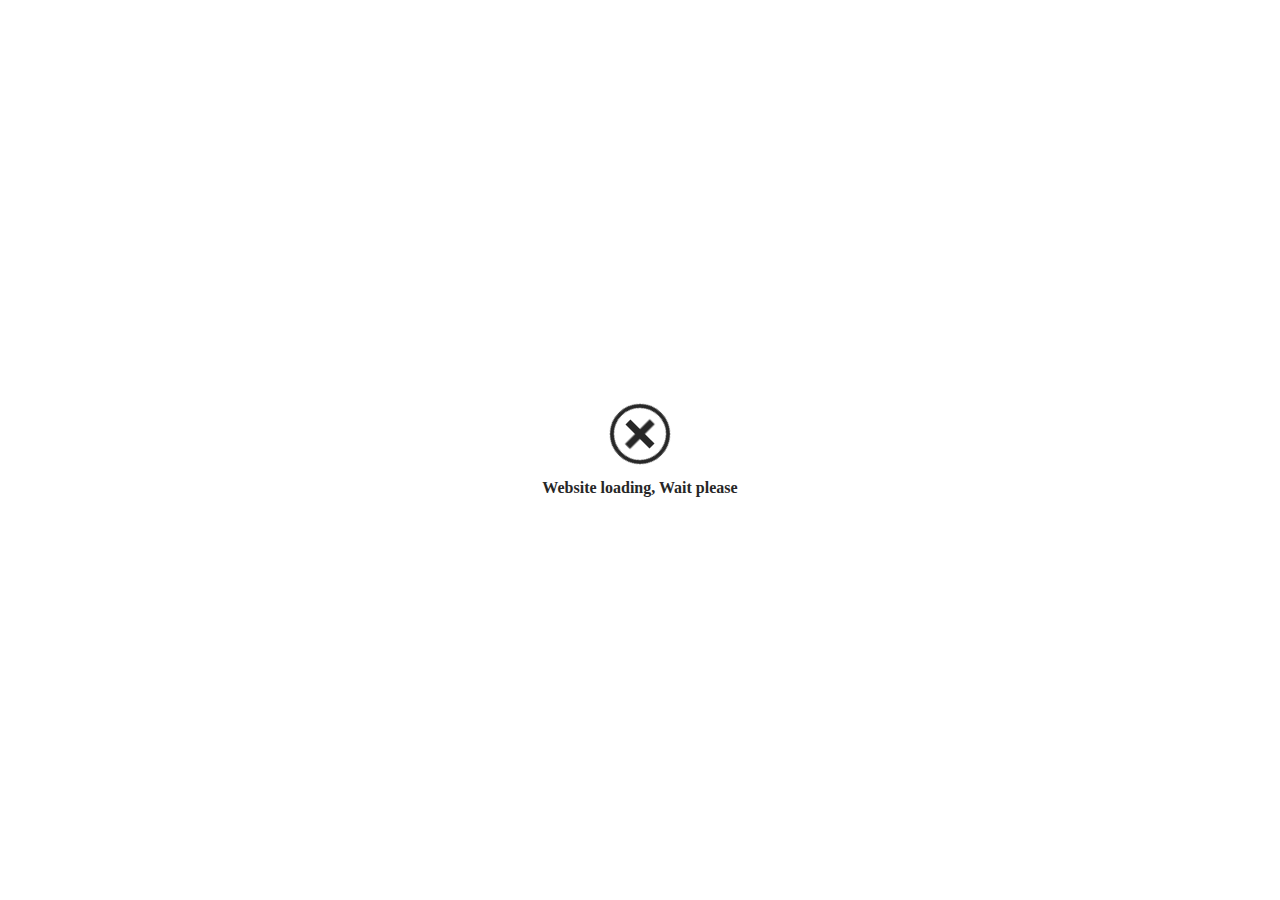
==== index.html @ 0cbcb385 "Uploads First Website Files" ====
<!DOCTYPE html>
<html lang="en">
<head>
    <meta charset="UTF-8">
    <meta http-equiv="X-UA-Compatible" content="IE=edge">
    <meta name="viewport" content="width=device-width, initial-scale=1.0">
    <meta http-equiv="refresh" content="0; url=Projects/Watches Calculator/">
    <title>HBI Gallary</title>
</head>
<body>
</body>
</html>
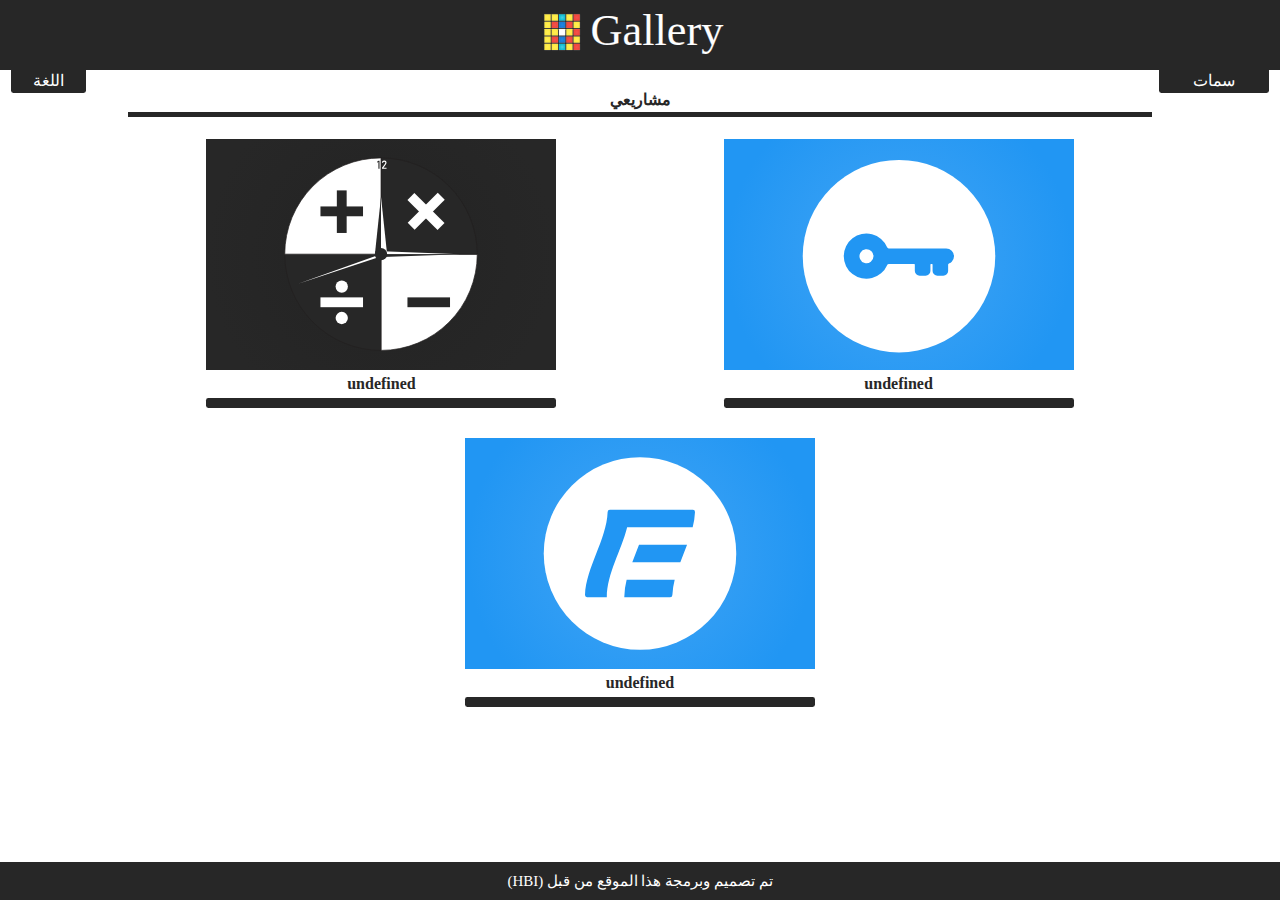
==== commit 60096000: "Create Gallery Website and Update Files" ====
--- a/index.html
+++ b/index.html
@@ -1,12 +1,63 @@
 <!DOCTYPE html>
 <html lang="en">
-<head>
-    <meta charset="UTF-8">
-    <meta http-equiv="X-UA-Compatible" content="IE=edge">
-    <meta name="viewport" content="width=device-width, initial-scale=1.0">
-    <meta http-equiv="refresh" content="0; url=Projects/Watches Calculator/">
+  <head>
+    <meta charset="UTF-8" />
+    <meta http-equiv="X-UA-Compatible" content="IE=edge" />
+    <meta name="viewport" content="width=device-width, initial-scale=1.0" />
     <title>HBI Gallary</title>
-</head>
-<body>
-</body>
-</html>+    <link rel="shortcut icon" href="HBI Logo.svg">
+    <link rel="stylesheet" href="CSS/index.css">
+  </head>
+  <body dir="rtl">
+    <header>
+      <nav>
+        <div class="logo">
+            <img src="logo.svg" alt="Logo" title="HBI Gallery">
+        </div>
+      </nav>
+      <div class="themes">
+        <div class="container">
+            <div class="theme active" style="background-color: #272727;">
+                <img src="images/check.svg" alt="Tick Mark">
+            </div>
+            <div class="theme" style="background-color: #1E88E5;">
+                <img src="images/check.svg" alt="Tick Mark">
+            </div>
+            <div class="theme" style="background-color: #6D4C41;">
+                <img src="images/check.svg" alt="Tick Mark">
+            </div>
+            <div class="themes-button">سمات</div>
+        </div>
+      </div>
+
+      <div class="langs">
+        <div class="container">
+            <div class="lang active">AR</div>
+            <div class="lang">EN</div>
+            <div class="langs-button">اللغة</div>
+        </div>
+      </div>
+    </header>
+    <section class="body">
+      <div class="select-bar"></div>
+      <div class="main"></div>
+    </section>
+    <footer>
+      <div class="copyright">تم تصميم وبرمجة هذا الموقع من قبل (HBI)</div>
+    </footer>
+
+    <div class="waiting">
+      <div class="container">
+        <div class="square" style="transform: translate(50%, -50%);"></div>
+        <div class="square" style="transform: translate(50%, 50%); animation-delay: 0.5s;"></div>
+        <div class="square" style="transform: translate(-50%, 50%); animation-delay: 1s;"></div>
+        <div class="square" style="transform: translate(-50%, -50%); animation-delay: 1.5s;"></div>
+        <div class="circle"></div>
+        <div class="vertical-line"></div>
+        <div class="horizontal-line"></div>
+      </div>
+    </div>
+    <script src="JS/jQuery.js"></script>
+    <script src="JS/index.js"></script>
+  </body>
+</html>
--- a/CSS/index.css
+++ b/CSS/index.css
@@ -0,0 +1,1807 @@
+* {
+    border: 0;
+    margin: 0;
+    padding: 0;
+    box-sizing: border-box;
+  }
+
+  body {
+    display: grid;
+    min-height: 100vh;
+    --main-color: #272727;
+    --select-color: #bbbbbb;
+    grid-template-rows: auto 1fr auto;
+  }
+
+  header {
+    position: relative;
+  }
+
+  header nav {
+    background-color: var(--main-color, #272727);
+    width: 100%;
+    padding: 10px 10%;
+    color: #fff;
+    user-select: none;
+    font-size: 20px;
+    position: relative;
+    z-index: 2;
+    text-align: center;
+  }
+
+  header nav .logo img {
+    width: 200px;
+  }
+
+  header .themes,
+  header .langs {
+    position: absolute;
+    bottom: 0;
+    z-index: 1;
+    width: fit-content;
+    transform: translateY(0);
+    transition: .2s all ease-in-out;
+  }
+
+  body[dir="rtl"] header .themes,
+  body[dir="ltr"] header .langs {
+    right: 10px;
+  }
+
+  body[dir="rtl"] header .langs,
+  body[dir="ltr"] header .themes {
+    left: 10px;
+  }
+
+  header .themes.open,
+  header .langs.open {
+    transform: translateY(110%);
+  }
+
+  header .themes .container,
+  header .langs .container {
+    position: relative;
+    display: grid;
+    grid-template-columns: repeat(3, 30px);
+    column-gap: 5px;
+    padding: 2.5px 5px;
+    background-color: #fff;
+    border: 1px solid #aaa;
+    border-radius: 0.15rem .15rem 0 0;
+  }
+
+  header .langs .container {
+    grid-template-columns: repeat(2, 30px);
+  }
+
+  header .themes .container .theme,
+  header .langs .container .lang {
+    width: 30px;
+    height: 30px;
+    font-size: 15px;
+    font-weight: bold;
+    cursor: pointer;
+    transition: .2s all ease-in-out;
+  }
+
+  header .langs .container .lang {
+    background-color: var(--main-color, #272727);
+    color: #fff;
+    display: flex;
+    user-select: none;
+    align-items: center;
+    justify-content: center;
+  }
+
+  header .themes .container .theme:not(.active):hover,
+  header .langs .container .lang:not(.active):hover {
+    transform: scale(1.03);
+  }
+
+  header .themes .container .theme img {
+    display: none;
+  }
+
+  header .themes .container .theme.active,
+  header .langs .container .lang.active {
+    transform: scale(1.05);
+    display: flex;
+    align-items: center;
+    justify-content: center;
+    cursor: auto;
+    box-shadow: inset 0 0 20px 20px #00000045;
+  }
+
+  header .themes .container .theme.active img {
+    display: block;
+    width: 10px;
+    fill: #fff;
+  }
+
+  header .themes .container .themes-button,
+  header .langs .container .langs-button {
+    position: absolute;
+    width: 100%;
+    bottom: 0px;
+    transform: translateY(100%);
+    padding: 2.5px 5px;
+    background-color: var(--main-color, #272727);
+    color: #fff;
+    user-select: none;
+    text-align: center;
+    border-radius: 0 0 0.15rem 0.15rem;
+    cursor: pointer;
+    transition: .2s all ease-in-out;
+  }
+
+  header .themes .container .themes-button:hover,
+  header .langs .container .langs-button:hover {
+    box-shadow: inset 0 0 20px 20px #00000045;
+  }
+
+  .body .select-bar {
+    display: flex;
+    margin: 20px auto 10px;
+  }
+
+  .body .main {
+    display: flex;
+    flex-wrap: wrap;
+    justify-content: center;
+    padding: 20px 0;
+    margin: 0 auto;
+    row-gap: 30px;
+  }
+
+  @media (min-width: 991px) {
+    .body .select-bar {
+      width: 80%;
+    }
+
+    .body .main {
+      width: 80%;
+      column-gap: 1%;
+    }
+
+    .body .main .grid {
+        min-width: 49.5%;
+    }
+
+    .body .main .grid .item .cover {
+      width: 350px;
+      height: 231px;
+    }
+  }
+
+  @media (max-width: 990px) {
+    .body .select-bar {
+      width: 90%;
+    }
+    .body .main {
+      width: 90%;
+    }
+
+    .body .main .grid {
+        min-width: 100%;
+    }
+
+    .body .main .grid .item .cover {
+      width: 300px;
+      height: 200px;
+    }
+  }
+
+  .body .select-bar .option {
+    width: 100%;
+    text-align: center;
+    user-select: none;
+    font-weight: bold;
+    font-size: 16px;
+    color: #bbb;
+    cursor: pointer;
+    position: relative;
+    transition: 0.2s all ease-in-out;
+  }
+
+  .body .select-bar .option::after {
+    content: "";
+    width: 100%;
+    height: 5px;
+    top: 120%;
+    left: 0;
+    position: absolute;
+    background-color: #bbb;
+    transition: 0.2s all ease-in-out;
+  }
+
+  .body .select-bar .option:not(.active):hover {
+    color: var(--main-color, #272727);
+    opacity: 0.7;
+  }
+
+  .body .select-bar .option:not(.active):hover::after {
+    background-color: var(--main-color, #272727);
+    opacity: 0.7;
+  }
+
+  .body .select-bar .option.active {
+    color: var(--main-color, #272727);
+    cursor: auto;
+  }
+
+  .body .select-bar .option.active::after {
+    background-color: var(--main-color, #272727);
+  }
+
+  body[dir="rtl"] .body .select-bar .option.left:not(.active)::after,
+  body[dir="ltr"] .body .select-bar .option.right:not(.active)::after {
+    animation: 0.2s grow-to-left ease-in-out reverse;
+  }
+
+  body[dir="ltr"] .body .select-bar .option.left:not(.active)::after,
+  body[dir="rtl"] .body .select-bar .option.right:not(.active)::after {
+    animation: 0.2s grow-to-right ease-in-out reverse;
+  }
+
+  body[dir="rtl"] .body .select-bar .option.left.active::after,
+  body[dir="ltr"] .body .select-bar .option.right.active::after {
+    animation: 0.2s grow-to-left ease-in-out;
+  }
+  
+  body[dir="ltr"] .body .select-bar .option.left.active::after,
+  body[dir="rtl"] .body .select-bar .option.right.active::after {
+    animation: 0.2s grow-to-right ease-in-out;
+  }
+
+  .body .main .grid .item {
+    margin: 0 auto;
+    width: fit-content;
+    transition: 0.2s all ease-in-out;
+  }
+
+  .body .main .grid .item:hover {
+    transform: scale(1.05);
+  }
+
+  .body .main .grid .item:active {
+    transform: scale(0.98);
+  }
+
+  .body .main .grid .item .cover {
+    background-color: #ddd;
+    color: #999;
+    display: flex;
+    align-items: center;
+    justify-content: center;
+    position: relative;
+    font-size: 25px;
+    font-weight: bold;
+    overflow: hidden;
+    transition: inherit;
+    background-size: cover;
+    background-position: center;
+    background-repeat: no-repeat;
+  }
+
+  .body .main .grid .item .cover .description {
+    position: absolute;
+    bottom: 0;
+    left: 0;
+    width: 100%;
+    text-align: justify;
+    height: 100%;
+    background-color: rgba(12, 12, 12, 0.5);
+    color: #eee;
+    font-size: 15px;
+    padding: 10px 15px;
+    transform: translateY(100%);
+    transition: inherit;
+  }
+
+  .body .main .grid .item .cover:hover .description {
+    transform: translateY(0);
+  }
+
+  .body .main .grid .item .name {
+    padding: 5px 10px;
+    color: #272727;
+    font-size: 16px;
+    text-align: center;
+    user-select: none;
+    font-weight: bold;
+  }
+
+  .body .main .grid .item .buttons .link {
+    background-color: var(--main-color, #272727);
+    color: #eee;
+    user-select: none;
+    text-align: center;
+    padding: 5px 10px;
+    font-size: 15px;
+    font-weight: bold;
+    display: block;
+    transition: 0.2s all ease-in-out;
+    text-decoration: none;
+    border-radius: 0.15rem;
+  }
+
+  .body .main .grid .item .buttons .link:hover {
+    box-shadow: inset 0 0 20px 20px rgba(12, 12, 12, 0.5);
+  }
+
+  footer {
+    background-color: var(--main-color, #272727);
+    font-size: 15px;
+    user-select: none;
+    text-align: center;
+    padding: 10px;
+    color: #fff;
+  }
+
+  .waiting {
+    position: fixed;
+    top: 0;
+    left: 0;
+    width: 100%;
+    display: flex;
+    z-index: 9999;
+    height: 100%;
+    background-color: #fff;
+    align-items: center;
+    justify-content: center;
+  }
+
+  .waiting .container {
+    width: 50px;
+    height: 50px;
+    border-radius: 50%;
+    position: relative;
+    overflow: hidden;
+  }
+
+  .waiting .container > * {
+    position: absolute;
+    transition: .2s all ease-in-out;
+  }
+
+  .waiting .container .square {
+    background-color: #272727;
+    width: 100%;
+    height: 100%;
+    animation: 2s toggle-element ease-in-out infinite;
+  }
+
+  .waiting .container .circle {
+    width: 70%;
+    height: 70%;
+    background-color: #fff;
+    border-radius: 50%;
+    top: 50%;
+    left: 50%;
+    transform: translate(-50%, -50%);
+  }
+
+  .waiting .container .vertical-line {
+    height: 100%;
+    width: 10%;
+    background-color: #fff;
+    left: 50%;
+    transform: translateX(-50%);
+  }
+
+  .waiting .container .horizontal-line {
+    width: 100%;
+    height: 10%;
+    background-color: #fff;
+    top: 50%;
+    transform: translateY(-50%);
+  }
+
+  @keyframes grow-to-right {
+    0% {
+      background-color: var(--main-color, #272727);
+    }
+    1% {
+      background: linear-gradient(
+        90deg,
+        var(--main-color, #272727) 1%,
+        var(--select-color, #bbb) 1%
+      );
+    }
+    2% {
+      background: linear-gradient(
+        90deg,
+        var(--main-color, #272727) 2%,
+        var(--select-color, #bbb) 2%
+      );
+    }
+    3% {
+      background: linear-gradient(
+        90deg,
+        var(--main-color, #272727) 3%,
+        var(--select-color, #bbb) 3%
+      );
+    }
+    4% {
+      background: linear-gradient(
+        90deg,
+        var(--main-color, #272727) 4%,
+        var(--select-color, #bbb) 4%
+      );
+    }
+    5% {
+      background: linear-gradient(
+        90deg,
+        var(--main-color, #272727) 5%,
+        var(--select-color, #bbb) 5%
+      );
+    }
+    6% {
+      background: linear-gradient(
+        90deg,
+        var(--main-color, #272727) 6%,
+        var(--select-color, #bbb) 6%
+      );
+    }
+    7% {
+      background: linear-gradient(
+        90deg,
+        var(--main-color, #272727) 7%,
+        var(--select-color, #bbb) 7%
+      );
+    }
+    8% {
+      background: linear-gradient(
+        90deg,
+        var(--main-color, #272727) 8%,
+        var(--select-color, #bbb) 8%
+      );
+    }
+    9% {
+      background: linear-gradient(
+        90deg,
+        var(--main-color, #272727) 9%,
+        var(--select-color, #bbb) 9%
+      );
+    }
+    10% {
+      background: linear-gradient(
+        90deg,
+        var(--main-color, #272727) 10%,
+        var(--select-color, #bbb) 10%
+      );
+    }
+    11% {
+      background: linear-gradient(
+        90deg,
+        var(--main-color, #272727) 11%,
+        var(--select-color, #bbb) 11%
+      );
+    }
+    12% {
+      background: linear-gradient(
+        90deg,
+        var(--main-color, #272727) 12%,
+        var(--select-color, #bbb) 12%
+      );
+    }
+    13% {
+      background: linear-gradient(
+        90deg,
+        var(--main-color, #272727) 13%,
+        var(--select-color, #bbb) 13%
+      );
+    }
+    14% {
+      background: linear-gradient(
+        90deg,
+        var(--main-color, #272727) 14%,
+        var(--select-color, #bbb) 14%
+      );
+    }
+    15% {
+      background: linear-gradient(
+        90deg,
+        var(--main-color, #272727) 15%,
+        var(--select-color, #bbb) 15%
+      );
+    }
+    16% {
+      background: linear-gradient(
+        90deg,
+        var(--main-color, #272727) 16%,
+        var(--select-color, #bbb) 16%
+      );
+    }
+    17% {
+      background: linear-gradient(
+        90deg,
+        var(--main-color, #272727) 17%,
+        var(--select-color, #bbb) 17%
+      );
+    }
+    18% {
+      background: linear-gradient(
+        90deg,
+        var(--main-color, #272727) 18%,
+        var(--select-color, #bbb) 18%
+      );
+    }
+    19% {
+      background: linear-gradient(
+        90deg,
+        var(--main-color, #272727) 19%,
+        var(--select-color, #bbb) 19%
+      );
+    }
+    20% {
+      background: linear-gradient(
+        90deg,
+        var(--main-color, #272727) 20%,
+        var(--select-color, #bbb) 20%
+      );
+    }
+    21% {
+      background: linear-gradient(
+        90deg,
+        var(--main-color, #272727) 21%,
+        var(--select-color, #bbb) 21%
+      );
+    }
+    22% {
+      background: linear-gradient(
+        90deg,
+        var(--main-color, #272727) 22%,
+        var(--select-color, #bbb) 22%
+      );
+    }
+    23% {
+      background: linear-gradient(
+        90deg,
+        var(--main-color, #272727) 23%,
+        var(--select-color, #bbb) 23%
+      );
+    }
+    24% {
+      background: linear-gradient(
+        90deg,
+        var(--main-color, #272727) 24%,
+        var(--select-color, #bbb) 24%
+      );
+    }
+    25% {
+      background: linear-gradient(
+        90deg,
+        var(--main-color, #272727) 25%,
+        var(--select-color, #bbb) 25%
+      );
+    }
+    26% {
+      background: linear-gradient(
+        90deg,
+        var(--main-color, #272727) 26%,
+        var(--select-color, #bbb) 26%
+      );
+    }
+    27% {
+      background: linear-gradient(
+        90deg,
+        var(--main-color, #272727) 27%,
+        var(--select-color, #bbb) 27%
+      );
+    }
+    28% {
+      background: linear-gradient(
+        90deg,
+        var(--main-color, #272727) 28%,
+        var(--select-color, #bbb) 28%
+      );
+    }
+    29% {
+      background: linear-gradient(
+        90deg,
+        var(--main-color, #272727) 29%,
+        var(--select-color, #bbb) 29%
+      );
+    }
+    30% {
+      background: linear-gradient(
+        90deg,
+        var(--main-color, #272727) 30%,
+        var(--select-color, #bbb) 30%
+      );
+    }
+    31% {
+      background: linear-gradient(
+        90deg,
+        var(--main-color, #272727) 31%,
+        var(--select-color, #bbb) 31%
+      );
+    }
+    32% {
+      background: linear-gradient(
+        90deg,
+        var(--main-color, #272727) 32%,
+        var(--select-color, #bbb) 32%
+      );
+    }
+    33% {
+      background: linear-gradient(
+        90deg,
+        var(--main-color, #272727) 33%,
+        var(--select-color, #bbb) 33%
+      );
+    }
+    34% {
+      background: linear-gradient(
+        90deg,
+        var(--main-color, #272727) 34%,
+        var(--select-color, #bbb) 34%
+      );
+    }
+    35% {
+      background: linear-gradient(
+        90deg,
+        var(--main-color, #272727) 35%,
+        var(--select-color, #bbb) 35%
+      );
+    }
+    36% {
+      background: linear-gradient(
+        90deg,
+        var(--main-color, #272727) 36%,
+        var(--select-color, #bbb) 36%
+      );
+    }
+    37% {
+      background: linear-gradient(
+        90deg,
+        var(--main-color, #272727) 37%,
+        var(--select-color, #bbb) 37%
+      );
+    }
+    38% {
+      background: linear-gradient(
+        90deg,
+        var(--main-color, #272727) 38%,
+        var(--select-color, #bbb) 38%
+      );
+    }
+    39% {
+      background: linear-gradient(
+        90deg,
+        var(--main-color, #272727) 39%,
+        var(--select-color, #bbb) 39%
+      );
+    }
+    40% {
+      background: linear-gradient(
+        90deg,
+        var(--main-color, #272727) 40%,
+        var(--select-color, #bbb) 40%
+      );
+    }
+    41% {
+      background: linear-gradient(
+        90deg,
+        var(--main-color, #272727) 41%,
+        var(--select-color, #bbb) 41%
+      );
+    }
+    42% {
+      background: linear-gradient(
+        90deg,
+        var(--main-color, #272727) 42%,
+        var(--select-color, #bbb) 42%
+      );
+    }
+    43% {
+      background: linear-gradient(
+        90deg,
+        var(--main-color, #272727) 43%,
+        var(--select-color, #bbb) 43%
+      );
+    }
+    44% {
+      background: linear-gradient(
+        90deg,
+        var(--main-color, #272727) 44%,
+        var(--select-color, #bbb) 44%
+      );
+    }
+    45% {
+      background: linear-gradient(
+        90deg,
+        var(--main-color, #272727) 45%,
+        var(--select-color, #bbb) 45%
+      );
+    }
+    46% {
+      background: linear-gradient(
+        90deg,
+        var(--main-color, #272727) 46%,
+        var(--select-color, #bbb) 46%
+      );
+    }
+    47% {
+      background: linear-gradient(
+        90deg,
+        var(--main-color, #272727) 47%,
+        var(--select-color, #bbb) 47%
+      );
+    }
+    48% {
+      background: linear-gradient(
+        90deg,
+        var(--main-color, #272727) 48%,
+        var(--select-color, #bbb) 48%
+      );
+    }
+    49% {
+      background: linear-gradient(
+        90deg,
+        var(--main-color, #272727) 49%,
+        var(--select-color, #bbb) 49%
+      );
+    }
+    50% {
+      background: linear-gradient(
+        90deg,
+        var(--main-color, #272727) 50%,
+        var(--select-color, #bbb) 50%
+      );
+    }
+    51% {
+      background: linear-gradient(
+        90deg,
+        var(--main-color, #272727) 51%,
+        var(--select-color, #bbb) 51%
+      );
+    }
+    52% {
+      background: linear-gradient(
+        90deg,
+        var(--main-color, #272727) 52%,
+        var(--select-color, #bbb) 52%
+      );
+    }
+    53% {
+      background: linear-gradient(
+        90deg,
+        var(--main-color, #272727) 53%,
+        var(--select-color, #bbb) 53%
+      );
+    }
+    54% {
+      background: linear-gradient(
+        90deg,
+        var(--main-color, #272727) 54%,
+        var(--select-color, #bbb) 54%
+      );
+    }
+    55% {
+      background: linear-gradient(
+        90deg,
+        var(--main-color, #272727) 55%,
+        var(--select-color, #bbb) 55%
+      );
+    }
+    56% {
+      background: linear-gradient(
+        90deg,
+        var(--main-color, #272727) 56%,
+        var(--select-color, #bbb) 56%
+      );
+    }
+    57% {
+      background: linear-gradient(
+        90deg,
+        var(--main-color, #272727) 57%,
+        var(--select-color, #bbb) 57%
+      );
+    }
+    58% {
+      background: linear-gradient(
+        90deg,
+        var(--main-color, #272727) 58%,
+        var(--select-color, #bbb) 58%
+      );
+    }
+    59% {
+      background: linear-gradient(
+        90deg,
+        var(--main-color, #272727) 59%,
+        var(--select-color, #bbb) 59%
+      );
+    }
+    60% {
+      background: linear-gradient(
+        90deg,
+        var(--main-color, #272727) 60%,
+        var(--select-color, #bbb) 60%
+      );
+    }
+    61% {
+      background: linear-gradient(
+        90deg,
+        var(--main-color, #272727) 61%,
+        var(--select-color, #bbb) 61%
+      );
+    }
+    62% {
+      background: linear-gradient(
+        90deg,
+        var(--main-color, #272727) 62%,
+        var(--select-color, #bbb) 62%
+      );
+    }
+    63% {
+      background: linear-gradient(
+        90deg,
+        var(--main-color, #272727) 63%,
+        var(--select-color, #bbb) 63%
+      );
+    }
+    64% {
+      background: linear-gradient(
+        90deg,
+        var(--main-color, #272727) 64%,
+        var(--select-color, #bbb) 64%
+      );
+    }
+    65% {
+      background: linear-gradient(
+        90deg,
+        var(--main-color, #272727) 65%,
+        var(--select-color, #bbb) 65%
+      );
+    }
+    66% {
+      background: linear-gradient(
+        90deg,
+        var(--main-color, #272727) 66%,
+        var(--select-color, #bbb) 66%
+      );
+    }
+    67% {
+      background: linear-gradient(
+        90deg,
+        var(--main-color, #272727) 67%,
+        var(--select-color, #bbb) 67%
+      );
+    }
+    68% {
+      background: linear-gradient(
+        90deg,
+        var(--main-color, #272727) 68%,
+        var(--select-color, #bbb) 68%
+      );
+    }
+    69% {
+      background: linear-gradient(
+        90deg,
+        var(--main-color, #272727) 69%,
+        var(--select-color, #bbb) 69%
+      );
+    }
+    70% {
+      background: linear-gradient(
+        90deg,
+        var(--main-color, #272727) 70%,
+        var(--select-color, #bbb) 70%
+      );
+    }
+    71% {
+      background: linear-gradient(
+        90deg,
+        var(--main-color, #272727) 71%,
+        var(--select-color, #bbb) 71%
+      );
+    }
+    72% {
+      background: linear-gradient(
+        90deg,
+        var(--main-color, #272727) 72%,
+        var(--select-color, #bbb) 72%
+      );
+    }
+    73% {
+      background: linear-gradient(
+        90deg,
+        var(--main-color, #272727) 73%,
+        var(--select-color, #bbb) 73%
+      );
+    }
+    74% {
+      background: linear-gradient(
+        90deg,
+        var(--main-color, #272727) 74%,
+        var(--select-color, #bbb) 74%
+      );
+    }
+    75% {
+      background: linear-gradient(
+        90deg,
+        var(--main-color, #272727) 75%,
+        var(--select-color, #bbb) 75%
+      );
+    }
+    76% {
+      background: linear-gradient(
+        90deg,
+        var(--main-color, #272727) 76%,
+        var(--select-color, #bbb) 76%
+      );
+    }
+    77% {
+      background: linear-gradient(
+        90deg,
+        var(--main-color, #272727) 77%,
+        var(--select-color, #bbb) 77%
+      );
+    }
+    78% {
+      background: linear-gradient(
+        90deg,
+        var(--main-color, #272727) 78%,
+        var(--select-color, #bbb) 78%
+      );
+    }
+    79% {
+      background: linear-gradient(
+        90deg,
+        var(--main-color, #272727) 79%,
+        var(--select-color, #bbb) 79%
+      );
+    }
+    80% {
+      background: linear-gradient(
+        90deg,
+        var(--main-color, #272727) 80%,
+        var(--select-color, #bbb) 80%
+      );
+    }
+    81% {
+      background: linear-gradient(
+        90deg,
+        var(--main-color, #272727) 81%,
+        var(--select-color, #bbb) 81%
+      );
+    }
+    82% {
+      background: linear-gradient(
+        90deg,
+        var(--main-color, #272727) 82%,
+        var(--select-color, #bbb) 82%
+      );
+    }
+    83% {
+      background: linear-gradient(
+        90deg,
+        var(--main-color, #272727) 83%,
+        var(--select-color, #bbb) 83%
+      );
+    }
+    84% {
+      background: linear-gradient(
+        90deg,
+        var(--main-color, #272727) 84%,
+        var(--select-color, #bbb) 84%
+      );
+    }
+    85% {
+      background: linear-gradient(
+        90deg,
+        var(--main-color, #272727) 85%,
+        var(--select-color, #bbb) 85%
+      );
+    }
+    86% {
+      background: linear-gradient(
+        90deg,
+        var(--main-color, #272727) 86%,
+        var(--select-color, #bbb) 86%
+      );
+    }
+    87% {
+      background: linear-gradient(
+        90deg,
+        var(--main-color, #272727) 87%,
+        var(--select-color, #bbb) 87%
+      );
+    }
+    88% {
+      background: linear-gradient(
+        90deg,
+        var(--main-color, #272727) 88%,
+        var(--select-color, #bbb) 88%
+      );
+    }
+    89% {
+      background: linear-gradient(
+        90deg,
+        var(--main-color, #272727) 89%,
+        var(--select-color, #bbb) 89%
+      );
+    }
+    90% {
+      background: linear-gradient(
+        90deg,
+        var(--main-color, #272727) 90%,
+        var(--select-color, #bbb) 90%
+      );
+    }
+    91% {
+      background: linear-gradient(
+        90deg,
+        var(--main-color, #272727) 91%,
+        var(--select-color, #bbb) 91%
+      );
+    }
+    92% {
+      background: linear-gradient(
+        90deg,
+        var(--main-color, #272727) 92%,
+        var(--select-color, #bbb) 92%
+      );
+    }
+    93% {
+      background: linear-gradient(
+        90deg,
+        var(--main-color, #272727) 93%,
+        var(--select-color, #bbb) 93%
+      );
+    }
+    94% {
+      background: linear-gradient(
+        90deg,
+        var(--main-color, #272727) 94%,
+        var(--select-color, #bbb) 94%
+      );
+    }
+    95% {
+      background: linear-gradient(
+        90deg,
+        var(--main-color, #272727) 95%,
+        var(--select-color, #bbb) 95%
+      );
+    }
+    96% {
+      background: linear-gradient(
+        90deg,
+        var(--main-color, #272727) 96%,
+        var(--select-color, #bbb) 96%
+      );
+    }
+    97% {
+      background: linear-gradient(
+        90deg,
+        var(--main-color, #272727) 97%,
+        var(--select-color, #bbb) 97%
+      );
+    }
+    98% {
+      background: linear-gradient(
+        90deg,
+        var(--main-color, #272727) 98%,
+        var(--select-color, #bbb) 98%
+      );
+    }
+    99% {
+      background: linear-gradient(
+        90deg,
+        var(--main-color, #272727) 99%,
+        var(--select-color, #bbb) 99%
+      );
+    }
+    100% {
+      background-color: var(--select-color, #bbb);
+    }
+  }
+
+  @keyframes grow-to-left {
+    0% {
+      background-color: var(--main-color, #272727);
+    }
+    1% {
+      background: linear-gradient(
+        270deg,
+        var(--main-color, #272727) 1%,
+        var(--select-color, #bbb) 1%
+      );
+    }
+    2% {
+      background: linear-gradient(
+        270deg,
+        var(--main-color, #272727) 2%,
+        var(--select-color, #bbb) 2%
+      );
+    }
+    3% {
+      background: linear-gradient(
+        270deg,
+        var(--main-color, #272727) 3%,
+        var(--select-color, #bbb) 3%
+      );
+    }
+    4% {
+      background: linear-gradient(
+        270deg,
+        var(--main-color, #272727) 4%,
+        var(--select-color, #bbb) 4%
+      );
+    }
+    5% {
+      background: linear-gradient(
+        270deg,
+        var(--main-color, #272727) 5%,
+        var(--select-color, #bbb) 5%
+      );
+    }
+    6% {
+      background: linear-gradient(
+        270deg,
+        var(--main-color, #272727) 6%,
+        var(--select-color, #bbb) 6%
+      );
+    }
+    7% {
+      background: linear-gradient(
+        270deg,
+        var(--main-color, #272727) 7%,
+        var(--select-color, #bbb) 7%
+      );
+    }
+    8% {
+      background: linear-gradient(
+        270deg,
+        var(--main-color, #272727) 8%,
+        var(--select-color, #bbb) 8%
+      );
+    }
+    9% {
+      background: linear-gradient(
+        270deg,
+        var(--main-color, #272727) 9%,
+        var(--select-color, #bbb) 9%
+      );
+    }
+    10% {
+      background: linear-gradient(
+        270deg,
+        var(--main-color, #272727) 10%,
+        var(--select-color, #bbb) 10%
+      );
+    }
+    11% {
+      background: linear-gradient(
+        270deg,
+        var(--main-color, #272727) 11%,
+        var(--select-color, #bbb) 11%
+      );
+    }
+    12% {
+      background: linear-gradient(
+        270deg,
+        var(--main-color, #272727) 12%,
+        var(--select-color, #bbb) 12%
+      );
+    }
+    13% {
+      background: linear-gradient(
+        270deg,
+        var(--main-color, #272727) 13%,
+        var(--select-color, #bbb) 13%
+      );
+    }
+    14% {
+      background: linear-gradient(
+        270deg,
+        var(--main-color, #272727) 14%,
+        var(--select-color, #bbb) 14%
+      );
+    }
+    15% {
+      background: linear-gradient(
+        270deg,
+        var(--main-color, #272727) 15%,
+        var(--select-color, #bbb) 15%
+      );
+    }
+    16% {
+      background: linear-gradient(
+        270deg,
+        var(--main-color, #272727) 16%,
+        var(--select-color, #bbb) 16%
+      );
+    }
+    17% {
+      background: linear-gradient(
+        270deg,
+        var(--main-color, #272727) 17%,
+        var(--select-color, #bbb) 17%
+      );
+    }
+    18% {
+      background: linear-gradient(
+        270deg,
+        var(--main-color, #272727) 18%,
+        var(--select-color, #bbb) 18%
+      );
+    }
+    19% {
+      background: linear-gradient(
+        270deg,
+        var(--main-color, #272727) 19%,
+        var(--select-color, #bbb) 19%
+      );
+    }
+    20% {
+      background: linear-gradient(
+        270deg,
+        var(--main-color, #272727) 20%,
+        var(--select-color, #bbb) 20%
+      );
+    }
+    21% {
+      background: linear-gradient(
+        270deg,
+        var(--main-color, #272727) 21%,
+        var(--select-color, #bbb) 21%
+      );
+    }
+    22% {
+      background: linear-gradient(
+        270deg,
+        var(--main-color, #272727) 22%,
+        var(--select-color, #bbb) 22%
+      );
+    }
+    23% {
+      background: linear-gradient(
+        270deg,
+        var(--main-color, #272727) 23%,
+        var(--select-color, #bbb) 23%
+      );
+    }
+    24% {
+      background: linear-gradient(
+        270deg,
+        var(--main-color, #272727) 24%,
+        var(--select-color, #bbb) 24%
+      );
+    }
+    25% {
+      background: linear-gradient(
+        270deg,
+        var(--main-color, #272727) 25%,
+        var(--select-color, #bbb) 25%
+      );
+    }
+    26% {
+      background: linear-gradient(
+        270deg,
+        var(--main-color, #272727) 26%,
+        var(--select-color, #bbb) 26%
+      );
+    }
+    27% {
+      background: linear-gradient(
+        270deg,
+        var(--main-color, #272727) 27%,
+        var(--select-color, #bbb) 27%
+      );
+    }
+    28% {
+      background: linear-gradient(
+        270deg,
+        var(--main-color, #272727) 28%,
+        var(--select-color, #bbb) 28%
+      );
+    }
+    29% {
+      background: linear-gradient(
+        270deg,
+        var(--main-color, #272727) 29%,
+        var(--select-color, #bbb) 29%
+      );
+    }
+    30% {
+      background: linear-gradient(
+        270deg,
+        var(--main-color, #272727) 30%,
+        var(--select-color, #bbb) 30%
+      );
+    }
+    31% {
+      background: linear-gradient(
+        270deg,
+        var(--main-color, #272727) 31%,
+        var(--select-color, #bbb) 31%
+      );
+    }
+    32% {
+      background: linear-gradient(
+        270deg,
+        var(--main-color, #272727) 32%,
+        var(--select-color, #bbb) 32%
+      );
+    }
+    33% {
+      background: linear-gradient(
+        270deg,
+        var(--main-color, #272727) 33%,
+        var(--select-color, #bbb) 33%
+      );
+    }
+    34% {
+      background: linear-gradient(
+        270deg,
+        var(--main-color, #272727) 34%,
+        var(--select-color, #bbb) 34%
+      );
+    }
+    35% {
+      background: linear-gradient(
+        270deg,
+        var(--main-color, #272727) 35%,
+        var(--select-color, #bbb) 35%
+      );
+    }
+    36% {
+      background: linear-gradient(
+        270deg,
+        var(--main-color, #272727) 36%,
+        var(--select-color, #bbb) 36%
+      );
+    }
+    37% {
+      background: linear-gradient(
+        270deg,
+        var(--main-color, #272727) 37%,
+        var(--select-color, #bbb) 37%
+      );
+    }
+    38% {
+      background: linear-gradient(
+        270deg,
+        var(--main-color, #272727) 38%,
+        var(--select-color, #bbb) 38%
+      );
+    }
+    39% {
+      background: linear-gradient(
+        270deg,
+        var(--main-color, #272727) 39%,
+        var(--select-color, #bbb) 39%
+      );
+    }
+    40% {
+      background: linear-gradient(
+        270deg,
+        var(--main-color, #272727) 40%,
+        var(--select-color, #bbb) 40%
+      );
+    }
+    41% {
+      background: linear-gradient(
+        270deg,
+        var(--main-color, #272727) 41%,
+        var(--select-color, #bbb) 41%
+      );
+    }
+    42% {
+      background: linear-gradient(
+        270deg,
+        var(--main-color, #272727) 42%,
+        var(--select-color, #bbb) 42%
+      );
+    }
+    43% {
+      background: linear-gradient(
+        270deg,
+        var(--main-color, #272727) 43%,
+        var(--select-color, #bbb) 43%
+      );
+    }
+    44% {
+      background: linear-gradient(
+        270deg,
+        var(--main-color, #272727) 44%,
+        var(--select-color, #bbb) 44%
+      );
+    }
+    45% {
+      background: linear-gradient(
+        270deg,
+        var(--main-color, #272727) 45%,
+        var(--select-color, #bbb) 45%
+      );
+    }
+    46% {
+      background: linear-gradient(
+        270deg,
+        var(--main-color, #272727) 46%,
+        var(--select-color, #bbb) 46%
+      );
+    }
+    47% {
+      background: linear-gradient(
+        270deg,
+        var(--main-color, #272727) 47%,
+        var(--select-color, #bbb) 47%
+      );
+    }
+    48% {
+      background: linear-gradient(
+        270deg,
+        var(--main-color, #272727) 48%,
+        var(--select-color, #bbb) 48%
+      );
+    }
+    49% {
+      background: linear-gradient(
+        270deg,
+        var(--main-color, #272727) 49%,
+        var(--select-color, #bbb) 49%
+      );
+    }
+    50% {
+      background: linear-gradient(
+        270deg,
+        var(--main-color, #272727) 50%,
+        var(--select-color, #bbb) 50%
+      );
+    }
+    51% {
+      background: linear-gradient(
+        270deg,
+        var(--main-color, #272727) 51%,
+        var(--select-color, #bbb) 51%
+      );
+    }
+    52% {
+      background: linear-gradient(
+        270deg,
+        var(--main-color, #272727) 52%,
+        var(--select-color, #bbb) 52%
+      );
+    }
+    53% {
+      background: linear-gradient(
+        270deg,
+        var(--main-color, #272727) 53%,
+        var(--select-color, #bbb) 53%
+      );
+    }
+    54% {
+      background: linear-gradient(
+        270deg,
+        var(--main-color, #272727) 54%,
+        var(--select-color, #bbb) 54%
+      );
+    }
+    55% {
+      background: linear-gradient(
+        270deg,
+        var(--main-color, #272727) 55%,
+        var(--select-color, #bbb) 55%
+      );
+    }
+    56% {
+      background: linear-gradient(
+        270deg,
+        var(--main-color, #272727) 56%,
+        var(--select-color, #bbb) 56%
+      );
+    }
+    57% {
+      background: linear-gradient(
+        270deg,
+        var(--main-color, #272727) 57%,
+        var(--select-color, #bbb) 57%
+      );
+    }
+    58% {
+      background: linear-gradient(
+        270deg,
+        var(--main-color, #272727) 58%,
+        var(--select-color, #bbb) 58%
+      );
+    }
+    59% {
+      background: linear-gradient(
+        270deg,
+        var(--main-color, #272727) 59%,
+        var(--select-color, #bbb) 59%
+      );
+    }
+    60% {
+      background: linear-gradient(
+        270deg,
+        var(--main-color, #272727) 60%,
+        var(--select-color, #bbb) 60%
+      );
+    }
+    61% {
+      background: linear-gradient(
+        270deg,
+        var(--main-color, #272727) 61%,
+        var(--select-color, #bbb) 61%
+      );
+    }
+    62% {
+      background: linear-gradient(
+        270deg,
+        var(--main-color, #272727) 62%,
+        var(--select-color, #bbb) 62%
+      );
+    }
+    63% {
+      background: linear-gradient(
+        270deg,
+        var(--main-color, #272727) 63%,
+        var(--select-color, #bbb) 63%
+      );
+    }
+    64% {
+      background: linear-gradient(
+        270deg,
+        var(--main-color, #272727) 64%,
+        var(--select-color, #bbb) 64%
+      );
+    }
+    65% {
+      background: linear-gradient(
+        270deg,
+        var(--main-color, #272727) 65%,
+        var(--select-color, #bbb) 65%
+      );
+    }
+    66% {
+      background: linear-gradient(
+        270deg,
+        var(--main-color, #272727) 66%,
+        var(--select-color, #bbb) 66%
+      );
+    }
+    67% {
+      background: linear-gradient(
+        270deg,
+        var(--main-color, #272727) 67%,
+        var(--select-color, #bbb) 67%
+      );
+    }
+    68% {
+      background: linear-gradient(
+        270deg,
+        var(--main-color, #272727) 68%,
+        var(--select-color, #bbb) 68%
+      );
+    }
+    69% {
+      background: linear-gradient(
+        270deg,
+        var(--main-color, #272727) 69%,
+        var(--select-color, #bbb) 69%
+      );
+    }
+    70% {
+      background: linear-gradient(
+        270deg,
+        var(--main-color, #272727) 70%,
+        var(--select-color, #bbb) 70%
+      );
+    }
+    71% {
+      background: linear-gradient(
+        270deg,
+        var(--main-color, #272727) 71%,
+        var(--select-color, #bbb) 71%
+      );
+    }
+    72% {
+      background: linear-gradient(
+        270deg,
+        var(--main-color, #272727) 72%,
+        var(--select-color, #bbb) 72%
+      );
+    }
+    73% {
+      background: linear-gradient(
+        270deg,
+        var(--main-color, #272727) 73%,
+        var(--select-color, #bbb) 73%
+      );
+    }
+    74% {
+      background: linear-gradient(
+        270deg,
+        var(--main-color, #272727) 74%,
+        var(--select-color, #bbb) 74%
+      );
+    }
+    75% {
+      background: linear-gradient(
+        270deg,
+        var(--main-color, #272727) 75%,
+        var(--select-color, #bbb) 75%
+      );
+    }
+    76% {
+      background: linear-gradient(
+        270deg,
+        var(--main-color, #272727) 76%,
+        var(--select-color, #bbb) 76%
+      );
+    }
+    77% {
+      background: linear-gradient(
+        270deg,
+        var(--main-color, #272727) 77%,
+        var(--select-color, #bbb) 77%
+      );
+    }
+    78% {
+      background: linear-gradient(
+        270deg,
+        var(--main-color, #272727) 78%,
+        var(--select-color, #bbb) 78%
+      );
+    }
+    79% {
+      background: linear-gradient(
+        270deg,
+        var(--main-color, #272727) 79%,
+        var(--select-color, #bbb) 79%
+      );
+    }
+    80% {
+      background: linear-gradient(
+        270deg,
+        var(--main-color, #272727) 80%,
+        var(--select-color, #bbb) 80%
+      );
+    }
+    81% {
+      background: linear-gradient(
+        270deg,
+        var(--main-color, #272727) 81%,
+        var(--select-color, #bbb) 81%
+      );
+    }
+    82% {
+      background: linear-gradient(
+        270deg,
+        var(--main-color, #272727) 82%,
+        var(--select-color, #bbb) 82%
+      );
+    }
+    83% {
+      background: linear-gradient(
+        270deg,
+        var(--main-color, #272727) 83%,
+        var(--select-color, #bbb) 83%
+      );
+    }
+    84% {
+      background: linear-gradient(
+        270deg,
+        var(--main-color, #272727) 84%,
+        var(--select-color, #bbb) 84%
+      );
+    }
+    85% {
+      background: linear-gradient(
+        270deg,
+        var(--main-color, #272727) 85%,
+        var(--select-color, #bbb) 85%
+      );
+    }
+    86% {
+      background: linear-gradient(
+        270deg,
+        var(--main-color, #272727) 86%,
+        var(--select-color, #bbb) 86%
+      );
+    }
+    87% {
+      background: linear-gradient(
+        270deg,
+        var(--main-color, #272727) 87%,
+        var(--select-color, #bbb) 87%
+      );
+    }
+    88% {
+      background: linear-gradient(
+        270deg,
+        var(--main-color, #272727) 88%,
+        var(--select-color, #bbb) 88%
+      );
+    }
+    89% {
+      background: linear-gradient(
+        270deg,
+        var(--main-color, #272727) 89%,
+        var(--select-color, #bbb) 89%
+      );
+    }
+    90% {
+      background: linear-gradient(
+        270deg,
+        var(--main-color, #272727) 90%,
+        var(--select-color, #bbb) 90%
+      );
+    }
+    91% {
+      background: linear-gradient(
+        270deg,
+        var(--main-color, #272727) 91%,
+        var(--select-color, #bbb) 91%
+      );
+    }
+    92% {
+      background: linear-gradient(
+        270deg,
+        var(--main-color, #272727) 92%,
+        var(--select-color, #bbb) 92%
+      );
+    }
+    93% {
+      background: linear-gradient(
+        270deg,
+        var(--main-color, #272727) 93%,
+        var(--select-color, #bbb) 93%
+      );
+    }
+    94% {
+      background: linear-gradient(
+        270deg,
+        var(--main-color, #272727) 94%,
+        var(--select-color, #bbb) 94%
+      );
+    }
+    95% {
+      background: linear-gradient(
+        270deg,
+        var(--main-color, #272727) 95%,
+        var(--select-color, #bbb) 95%
+      );
+    }
+    96% {
+      background: linear-gradient(
+        270deg,
+        var(--main-color, #272727) 96%,
+        var(--select-color, #bbb) 96%
+      );
+    }
+    97% {
+      background: linear-gradient(
+        270deg,
+        var(--main-color, #272727) 97%,
+        var(--select-color, #bbb) 97%
+      );
+    }
+    98% {
+      background: linear-gradient(
+        270deg,
+        var(--main-color, #272727) 98%,
+        var(--select-color, #bbb) 98%
+      );
+    }
+    99% {
+      background: linear-gradient(
+        270deg,
+        var(--main-color, #272727) 99%,
+        var(--select-color, #bbb) 99%
+      );
+    }
+    100% {
+      background-color: var(--select-color, #bbb);
+    }
+  }
+
+  @keyframes toggle-element {
+    0%, 100% {opacity: 1;}
+    50% {opacity: 0;}
+  }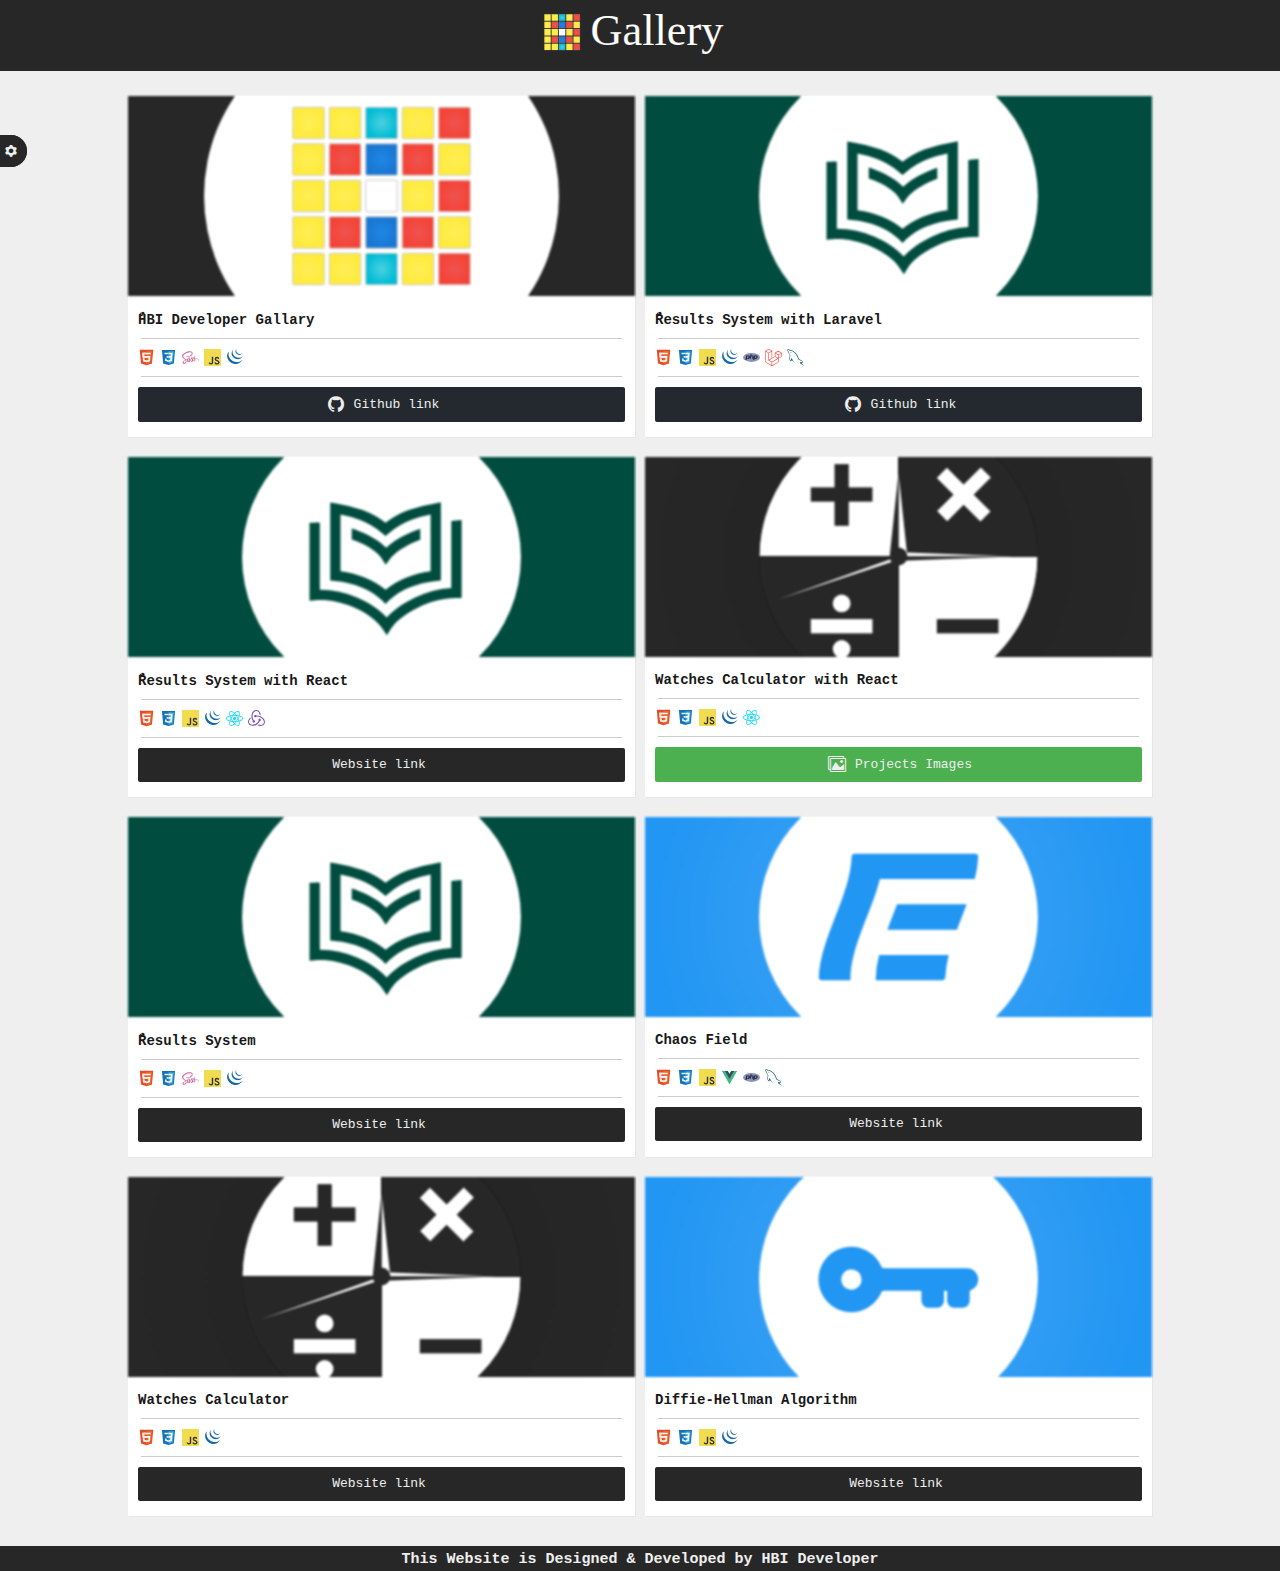
==== commit b14a52ae: "Upload files of new Gallery" ====
--- a/index.html
+++ b/index.html
@@ -1,63 +1,103 @@
-<!DOCTYPE html>
-<html lang="en">
-  <head>
-    <meta charset="UTF-8" />
-    <meta http-equiv="X-UA-Compatible" content="IE=edge" />
-    <meta name="viewport" content="width=device-width, initial-scale=1.0" />
-    <title>HBI Gallary</title>
-    <link rel="shortcut icon" href="HBI Logo.svg">
-    <link rel="stylesheet" href="CSS/index.css">
-  </head>
-  <body dir="rtl">
-    <header>
-      <nav>
-        <div class="logo">
-            <img src="logo.svg" alt="Logo" title="HBI Gallery">
-        </div>
-      </nav>
-      <div class="themes">
-        <div class="container">
-            <div class="theme active" style="background-color: #272727;">
-                <img src="images/check.svg" alt="Tick Mark">
-            </div>
-            <div class="theme" style="background-color: #1E88E5;">
-                <img src="images/check.svg" alt="Tick Mark">
-            </div>
-            <div class="theme" style="background-color: #6D4C41;">
-                <img src="images/check.svg" alt="Tick Mark">
-            </div>
-            <div class="themes-button">سمات</div>
-        </div>
-      </div>
-
-      <div class="langs">
-        <div class="container">
-            <div class="lang active">AR</div>
-            <div class="lang">EN</div>
-            <div class="langs-button">اللغة</div>
-        </div>
-      </div>
-    </header>
-    <section class="body">
-      <div class="select-bar"></div>
-      <div class="main"></div>
-    </section>
-    <footer>
-      <div class="copyright">تم تصميم وبرمجة هذا الموقع من قبل (HBI)</div>
-    </footer>
-
-    <div class="waiting">
-      <div class="container">
-        <div class="square" style="transform: translate(50%, -50%);"></div>
-        <div class="square" style="transform: translate(50%, 50%); animation-delay: 0.5s;"></div>
-        <div class="square" style="transform: translate(-50%, 50%); animation-delay: 1s;"></div>
-        <div class="square" style="transform: translate(-50%, -50%); animation-delay: 1.5s;"></div>
-        <div class="circle"></div>
-        <div class="vertical-line"></div>
-        <div class="horizontal-line"></div>
-      </div>
-    </div>
-    <script src="JS/jQuery.js"></script>
-    <script src="JS/index.js"></script>
-  </body>
-</html>
+<!DOCTYPE html>
+<html lang="en">
+<head>
+    <meta charset="UTF-8">
+    <meta http-equiv="X-UA-Compatible" content="IE=edge">
+    <meta name="viewport" content="width=device-width, initial-scale=1.0">
+    <link rel="shortcut icon" href="images/logos/HBI Logo.svg" type="image/x-icon">
+    <link rel="stylesheet" href="stylesheets/themes.css" />
+    <link rel="stylesheet" href="stylesheets/index.css" />
+    <link rel="stylesheet" href="stylesheets/icons.css" />
+    <title>HBI Gallery</title>
+</head>
+<body>
+    
+    <header><img src="images/logos/logo.svg" alt="HBI Gallery"></header>
+
+    <main>
+        <section class="container">
+
+            <div class="box-container">
+                <div class="wait"></div>
+            </div>
+
+            <div class="pagination"></div>
+        </section>
+    </main>
+
+    <footer></footer>
+
+    <div class="cover" data-index="1">
+        <div class="container">
+            <div class="cover-exit"></div>
+            <div class="project-images">
+            <div class="project-name">Name</div>
+            <div class="images">
+                <div class="image" style="background-image: url('images/Projects/one.jpg')"></div>
+            </div>
+            <div class="description">Just a test</div>
+            <div class="pagination">
+                <div class="prev disabled">
+                <span>&langle;</span>
+                </div>
+                <div class="image-number">
+                    <div class="current">1</div>
+                    <span>/</span>
+                    <div class="all">6</div>
+                </div>
+                <div class="next">
+                <span>&rangle;</span>
+                </div>
+            </div>
+            </div>
+        </div>
+    </div>
+
+    <div class="settings">
+        <div class="container">
+            <div class="header">
+                <span class="icon-cog"></span><span></span>
+            </div>
+            <div class="list">
+                <div class="setting themes">
+                    <div class="title"></div>
+                    <div class="options"></div>
+                </div>
+                <div class="setting languages">
+                    <div class="title"></div>
+                    <div class="options"></div>
+                </div>
+            </div>
+        </div>
+    </div>
+
+    <div class="loading-screen">
+        <div class="rubik-cube">
+            <div class="container">
+                <div class="cube-sides">
+                    <div class="cube-side"></div>
+                    <div class="cube-side"></div>
+                    <div class="cube-side"></div>
+                    <div class="cube-side"></div>
+                    <div class="cube-side"></div>
+                    <div class="cube-side"></div>
+                </div>
+                <div class="cube-shadow">
+                    <div class="shadow">
+                        <div class="light"></div>
+                    </div>
+                </div>
+            </div>
+        </div>
+    </div>
+
+    <script src="javascripts/jQuery.js"></script>
+    <script src="javascripts/variables.js"></script>
+    <script src="javascripts/functions.js"></script>
+    <script src="javascripts/loading.js"></script>
+    <script src="javascripts/selectionBar.js"></script>
+    <script src="javascripts/pagination.js"></script>
+    <script src="javascripts/projectWithoutLinks.js"></script>
+    <script src="javascripts/settings.js"></script>
+</body>
+</html>--- a/stylesheets/themes.css
+++ b/stylesheets/themes.css
@@ -0,0 +1 @@
+body{--main-color: #272727;--second-color: #efefef;--third-color: #fff;--pagination-color: #fff;--main-text-color: #181818;--second-text-color: #272727;--third-text-color: #eee;--pagination-text-color: #272727}body.dark{--main-color: #272727;--second-color: #383838;--third-color: #181818;--pagination-color: #181818;--main-text-color: #eee;--second-text-color: #fff;--third-text-color: #eee;--pagination-text-color: #eee}body.milk-chocolate{--main-color: #84563C;--second-color: #efefef;--third-color: #fff;--pagination-color: #fff;--main-text-color: #181818;--second-text-color: #84563C;--third-text-color: #eee;--pagination-text-color: #84563C}body.dark-cyan{--main-color: #009688;--second-color: #efefef;--third-color: #fff;--pagination-color: #fff;--main-text-color: #181818;--second-text-color: #009688;--third-text-color: #eee;--pagination-text-color: #009688}body.moderate-magenta{--main-color: #AB47BC;--second-color: #efefef;--third-color: #fff;--pagination-color: #fff;--main-text-color: #181818;--second-text-color: #AB47BC;--third-text-color: #eee;--pagination-text-color: #AB47BC}/*# sourceMappingURL=themes.css.map */
--- a/stylesheets/index.css
+++ b/stylesheets/index.css
@@ -0,0 +1 @@
+*{border:0;margin:0;padding:0;box-sizing:border-box;user-select:none;font-family:monospace;transition:.2s background-color ease-in-out,.2s color ease-in-out}body{width:100vw;height:100vh;display:grid;background-color:var(--second-color);grid-template-rows:auto 1fr auto;overflow-x:hidden}.partition{width:95% !important;padding:0 !important;border:0 !important;margin:5px auto !important;background:#ccc !important;height:1px !important}header{padding:10px 0;text-align:center;color:var(--third-text-color);font-weight:bold;font-size:20px;font-family:monospace;background:var(--main-color)}header img{width:200px}.selection-bar{background-color:var(--third-color);padding:5px;display:flex;align-items:center;width:100%;user-select:none;column-gap:5px;margin-bottom:15px;justify-content:space-between;font-size:14px;font-weight:bold}.selection-bar .option{width:100%;cursor:pointer;position:relative;text-align:center;color:var(--second-text-color);opacity:.4;padding-bottom:3px;margin-bottom:5px;transition:.2s all ease-in-out}.selection-bar .option::after{content:"";width:100%;position:absolute;top:110%;height:2px;left:0;background-color:var(--second-text-color);transform:scaleX(0);transition:inherit}.selection-bar .option:hover:not(.active),.selection-bar .option.active:not(.active){opacity:.8}.selection-bar .option:hover::after,.selection-bar .option.active::after{transform:scaleX(1)}.selection-bar .option.active{cursor:auto;opacity:1}.box-container{display:grid;grid-template-columns:repeat(2, 1fr);row-gap:20px;min-height:60vh;column-gap:10px;margin-bottom:20px;position:relative}.box-container:first-child{margin-top:15px}.box-container .box{background-color:var(--third-color);box-shadow:1px 1px 0px rgba(173,173,173,.14);transition:.2s all ease-in-out;padding-bottom:10px;animation:.2s box-scale ease-in-out;z-index:2}.box-container .box>*{transition:.2s all ease-in-out}.box-container .box>*:not(.img){padding:5px 10px}.box-container .box .img{width:100%;height:200px;position:relative;overflow:hidden;filter:blur(1px);margin-bottom:10px;transition:.2s all ease-in-out;background-size:cover;background-position:center;background-repeat:no-repeat}.box-container .box .img .cover{width:100%;height:100%;background-color:rgba(39,39,39,.5960784314);padding:5px 10px;transform:translateY(-100%);transition-duration:.2s;transition-property:all;transition-timing-function:ease-in-out;transition-delay:.2s}.box-container .box .img .cover .description{color:#eee;text-align:justify}.box-container .box .name{position:relative;text-align:justify;color:var(--main-text-color);font-size:14px;font-weight:bold}.box-container .box .technologies{display:flex;column-gap:5px;row-gap:5px;flex-wrap:wrap}.box-container .box .technologies .technology{height:17px;width:17px;position:relative;background-size:contain;background-position:center;background-repeat:no-repeat}.box-container .box .technologies .technology .title-container{position:absolute;top:120%;left:50%;overflow:hidden;transform:translateX(-50%)}.box-container .box .technologies .technology .title-container .title{padding:2px 5px;background-color:#272727;color:#eee;width:max-content;transform:translateY(-110%);border-radius:.15rem;transition:.2s all ease-in-out;font-size:10px;font-weight:bold}.box-container .box .technologies .technology .title-container .title span{color:#584379}.box-container .box .technologies .technology:hover .title-container .title{transform:translateY(0)}.box-container .box .buttons{width:100%;display:flex;flex-direction:column}.box-container .box .buttons .button{padding:5px 0;text-decoration:none;text-align:center;color:var(--third-text-color);display:grid;column-gap:5px;grid-template-columns:max-content max-content;background-color:var(--main-color);border-radius:.15rem;transition:.2s all ease-in-out;justify-content:center;align-items:center}.box-container .box .buttons .button.no-icon{padding:9.5px 0}.box-container .box .buttons .button .icon{width:25px;height:25px;display:flex;align-items:center;justify-content:center;background-size:contain;background-position:center;background-repeat:no-repeat}.box-container .box .buttons .button:hover{box-shadow:inset 0 0 50px rgba(0,0,0,.137254902)}.box-container .box .buttons .button:active{box-shadow:inset 0 0 50px rgba(0,0,0,.5960784314)}.box-container .box:hover{transform:scale(1.03)}.box-container .box:hover .img{filter:blur(0)}.box-container .box:hover .img .cover{transform:translateY(0)}.box-container .wait{width:100%;height:100%;background-color:rgba(255,255,255,.2705882353);display:none;top:0;left:0;align-items:center;justify-content:center;position:absolute;z-index:99}.box-container .wait::after{content:"";width:35px;height:35px;border-radius:50%;display:flex;animation:.5s rotation linear infinite;align-items:center;justify-content:center;background:conic-gradient(var(--main-color) 320deg, transparent 320deg);-webkit-mask:radial-gradient(farthest-side, transparent 80%, #fff 80%);mask:radial-gradient(farthest-side, transparent 80%, #fff 80%)}@media(max-width: 870px){.box-container{grid-template-columns:80%;justify-content:center}}@keyframes box-scale{from{transform:scale(1.03)}to{transform:scale(1)}}@keyframes rotation{0%{transform:rotateZ(0)}100%{transform:rotateZ(360deg)}}.pagination{display:flex;column-gap:5px;align-items:center;justify-content:center}.pagination .page{padding:5px 10px;color:var(--pagination-text-color);background-color:var(--pagination-color);cursor:pointer;font-size:12px;transition:.2s all ease-in-out}.pagination .page:hover,.pagination .page.active{background-color:var(--pagination-text-color);color:var(--pagination-color)}.pagination .page:hover:not(.active){filter:brightness(150%)}.pagination .page.active{cursor:auto}main{padding:10px 0}main .container{width:80%;margin:0 auto}footer{padding:5px 0;text-align:center;background-color:var(--main-color);color:var(--third-text-color);font-weight:bold;font-size:15px;font-family:monospace}.cover{position:fixed;top:0;left:0;display:none;width:100%;height:100%;background-color:rgba(39,39,39,.4705882353);z-index:99990}.cover .container{position:relative;width:100%;height:100%;top:0;left:0}.cover .container>*{position:absolute}.cover .container .cover-exit{top:0;left:0;width:100%;height:100%}.cover .container .project-images{top:50%;left:50%;width:70vw;background-color:var(--third-color);transform:translate(-50%, -50%)}.cover .container .project-images .project-name{text-align:center;font-size:20px;color:var(--main-text-color);user-select:none;font-weight:bold;padding:5px 0}.cover .container .project-images .images{width:100%;height:35vw;background-color:#dedede;display:flex;overflow:hidden auto}.cover .container .project-images .images .image{min-width:100%;height:100%;background-color:#272727;background-repeat:no-repeat;background-size:contain;background-position:center;transition:.2s all ease-in-out}.cover .container .project-images .description{padding-inline-start:10px;font-size:15px;color:var(--main-text-color);padding-top:5px;padding-bottom:5px}.cover .container .project-images .pagination{display:grid;grid-template-columns:20% 1fr 20%;align-items:center;justify-items:center;user-select:none;border-top:1px #aaa solid}.cover .container .project-images .pagination .prev,.cover .container .project-images .pagination .next{padding:10px;width:100%;height:100%;font-weight:bold;color:var(--main-text-color);text-align:center;cursor:pointer;background-color:var(--third-color);transition:.2s all ease-in-out}.cover .container .project-images .pagination .prev.disabled,.cover .container .project-images .pagination .next.disabled{filter:brightness(0.9);cursor:auto}.cover .container .project-images .pagination .prev:not(.disabled):hover,.cover .container .project-images .pagination .next:not(.disabled):hover{filter:brightness(0.8)}.cover .container .project-images .pagination .prev{border-inline-end:1px #aaa solid}.cover .container .project-images .pagination .next{border-inline-start:1px #aaa solid}.cover .container .project-images .pagination .image-number{display:flex;align-items:center;color:var(--main-text-color);justify-content:center;column-gap:5px}.cover .container .project-images .pagination .image-number .all{font-weight:bold}@media(max-width: 870px){.cover .container .project-images{width:80vw}.cover .container .project-images .images{height:40vw}}.settings{position:fixed;z-index:9999}@media(min-width: 871px){.settings{top:15%;width:150px}.settings{left:0}.settings .header span{border-radius:0 20px 20px 0}.settings .header span:first-child{padding:10px 5px;padding-right:10px}.settings .header span:last-child{padding:5px 10px;transform:translateX(-100%)}[dir=rtl] .settings{right:0}[dir=rtl] .settings .header span{border-radius:20px 0 0 20px}[dir=rtl] .settings .header span:first-child{padding:10px 5px;padding-left:10px}[dir=rtl] .settings .header span:last-child{padding:5px 10px;transform:translateX(100%)}.settings .header{display:grid;grid-template-columns:auto 1fr;align-items:center;font-size:12px;font-weight:bold}.settings .header span{background-color:var(--main-color);color:var(--third-text-color);height:100%;cursor:pointer;display:inline-grid;align-items:center;position:relative;transition:.2s all ease-in-out}.settings .header span:first-child{z-index:2}.settings .header span:last-child{z-index:1}.settings .header:hover span{border-radius:0}.settings .header:hover span:last-child{transform:translateX(0)}.settings .list{display:none}.settings.active .header span{border-radius:0}.settings.active .header span:last-child{transform:translateX(0)}.settings.active .list .setting .title{text-transform:capitalize;padding:5px 10px;cursor:pointer;background-color:var(--main-color);box-shadow:inset 0 0 50px rgba(255,255,255,.0705882353);transition:.2s all ease-in-out}.settings.active .list .setting .title.active{box-shadow:inset 0 0 50px rgba(255,255,255,.0392156863)}.settings.active .list .setting .title:hover{box-shadow:inset 0 0 50px rgba(255,255,255,.137254902)}.settings.active .list .setting .options{display:none;background-color:var(--third-color)}.settings.active .list .setting .options .option{font-size:11px}}@media(max-width: 870px){.settings{width:50px;height:50px;border-radius:50%;background-color:var(--main-color);color:var(--third-text-color);cursor:pointer;border:2px solid var(--main-color);bottom:75px;left:calc(12.5% - 50px);transition:.2s all ease-in-out}[dir=rtl] .settings{right:calc(12.5% - 50px)}[dir=ltr] .settings{left:calc(12.5% - 50px)}.settings .header{display:flex;position:absolute;top:0;left:0;width:100%;height:100%;border-radius:50%;align-items:center;justify-content:center}.settings .header span:last-child{display:none}.settings .list{position:absolute;bottom:120%;width:150px;left:50%;border-radius:.15rem;transform:translateX(-50%)}.settings .list .setting .title{background-color:var(--main-color);font-weight:bold;font-size:14px;padding:5px 10px;text-transform:capitalize;transition:.2s all ease-in-out}.settings .list .setting .title.active{box-shadow:inset 0 0 50px rgba(0,0,0,.4392156863)}.settings .list .setting .title:hover:not(.active){box-shadow:inset 0 0 50px rgba(0,0,0,.2705882353)}.settings .list .setting .options{background-color:var(--third-color);color:var(--main-color)}.settings .list .setting .options .option{font-size:13px}.settings:hover:not(.active){box-shadow:inset 0 0 50px rgba(0,0,0,.2705882353)}.settings.active{transform:scale(0.93);background-color:var(--third-color);color:var(--main-color)}}.settings .container{position:relative;width:100%;height:100%}.settings .container .list{display:none}.settings .container .list .setting .title{color:var(--third-text-color)}.settings .container .list .setting .options{display:none;max-height:200px;overflow:hidden auto}.settings .container .list .setting .options .option{padding:5px;display:flex;column-gap:5px;cursor:pointer;color:var(--main-text-color);align-items:center;transition:.2s all ease-in-out}.settings .container .list .setting .options .option .theme{width:7px;height:7px;border-radius:50%;background-color:#272727}.settings .container .list .setting .options .option .icon{width:15px;height:15px;background-size:contain;background-position:center;background-repeat:no-repeat}.settings .container .list .setting .options .option:hover:not(.active){box-shadow:inset 0 0 50px rgba(0,0,0,.3137254902)}.settings .container .list .setting .options .option.active{box-shadow:inset 0 0 50px rgba(0,0,0,.2039215686);cursor:auto}.settings .container .list.active{display:flex;flex-direction:column}@keyframes slide-dowm{from{height:0}to{height:auto}}.loading-screen{position:fixed;top:0;left:0;width:100%;height:100%;z-index:99999;display:flex;align-items:center;justify-content:center;background-color:#fff}.loading-screen .rubik-cube{position:relative;width:400px;height:400px}.loading-screen .rubik-cube .container{width:100%;height:100%;position:relative;top:0;left:0;perspective:400px;transform:scale(0.5)}.loading-screen .rubik-cube .container .cube-sides{position:relative;top:0;left:0;width:100%;height:100%;transform-style:preserve-3d;animation:1s rotation linear infinite}.loading-screen .rubik-cube .container .cube-sides .cube-side{width:100px;height:100px;position:absolute;top:50%;left:50%}.loading-screen .rubik-cube .container .cube-sides .cube-side:nth-child(1){transform:translate3d(0%, -50%, 0) rotateY(90deg);background-color:#1e88e5}.loading-screen .rubik-cube .container .cube-sides .cube-side:nth-child(2){transform:translate3d(-100%, -50%, 0) rotateY(-90deg);background-color:#66bb6a}.loading-screen .rubik-cube .container .cube-sides .cube-side:nth-child(3){transform:translate3d(-50%, 0%, 0) rotateX(90deg);background-color:#ffeb3b}.loading-screen .rubik-cube .container .cube-sides .cube-side:nth-child(4){transform:translate3d(-50%, -100%, 0) rotateX(-90deg);background-color:#e0e0e0}.loading-screen .rubik-cube .container .cube-sides .cube-side:nth-child(5){transform:translate3d(-50%, -50%, -50px) rotateX(0);background-color:#ff9800}.loading-screen .rubik-cube .container .cube-sides .cube-side:nth-child(6){transform:translate3d(-50%, -50%, 50px) rotateX(0);background-color:#e53935}@keyframes rotation{0%{transform:rotateX(-45deg) rotateY(0) rotateZ(0)}50%{transform:rotateX(-45deg) rotateY(180deg) rotateZ(180deg)}100%{transform:rotateX(-45deg) rotateY(360deg) rotateZ(360deg)}}/*# sourceMappingURL=index.css.map */
--- a/stylesheets/icons.css
+++ b/stylesheets/icons.css
@@ -0,0 +1,78 @@
+@font-face {
+  font-family: 'icomoon';
+  src:  url('../fonts/icomoon.eot?pahxic');
+  src:  url('../fonts/icomoon.eot?pahxic#iefix') format('embedded-opentype'),
+    url('../fonts/icomoon.ttf?pahxic') format('truetype'),
+    url('../fonts/icomoon.woff?pahxic') format('woff'),
+    url('../fonts/icomoon.svg?pahxic#icomoon') format('svg');
+  font-weight: normal;
+  font-style: normal;
+  font-display: block;
+}
+
+[class^="icon-"], [class*=" icon-"] {
+  /* use !important to prevent issues with browser extensions that change fonts */
+  font-family: 'icomoon' !important;
+  speak: never;
+  font-style: normal;
+  font-weight: normal;
+  font-variant: normal;
+  text-transform: none;
+  line-height: 1;
+
+  /* Better Font Rendering =========== */
+  -webkit-font-smoothing: antialiased;
+  -moz-osx-font-smoothing: grayscale;
+}
+
+.icon-home:before {
+  content: "\e900";
+}
+.icon-paint-format:before {
+  content: "\e90c";
+}
+.icon-image:before {
+  content: "\e90d";
+}
+.icon-images:before {
+  content: "\e90e";
+}
+.icon-spinner6:before {
+  content: "\e97f";
+}
+.icon-spinner7:before {
+  content: "\e980";
+}
+.icon-spinner8:before {
+  content: "\e981";
+}
+.icon-spinner9:before {
+  content: "\e982";
+}
+.icon-cog:before {
+  content: "\e994";
+}
+.icon-link:before {
+  content: "\e9cb";
+}
+.icon-google-plus3:before {
+  content: "\ea8d";
+}
+.icon-facebook:before {
+  content: "\ea90";
+}
+.icon-twitter:before {
+  content: "\ea96";
+}
+.icon-youtube:before {
+  content: "\ea9d";
+}
+.icon-github:before {
+  content: "\eab0";
+}
+.icon-reddit:before {
+  content: "\eac6";
+}
+.icon-linkedin:before {
+  content: "\eac9";
+}
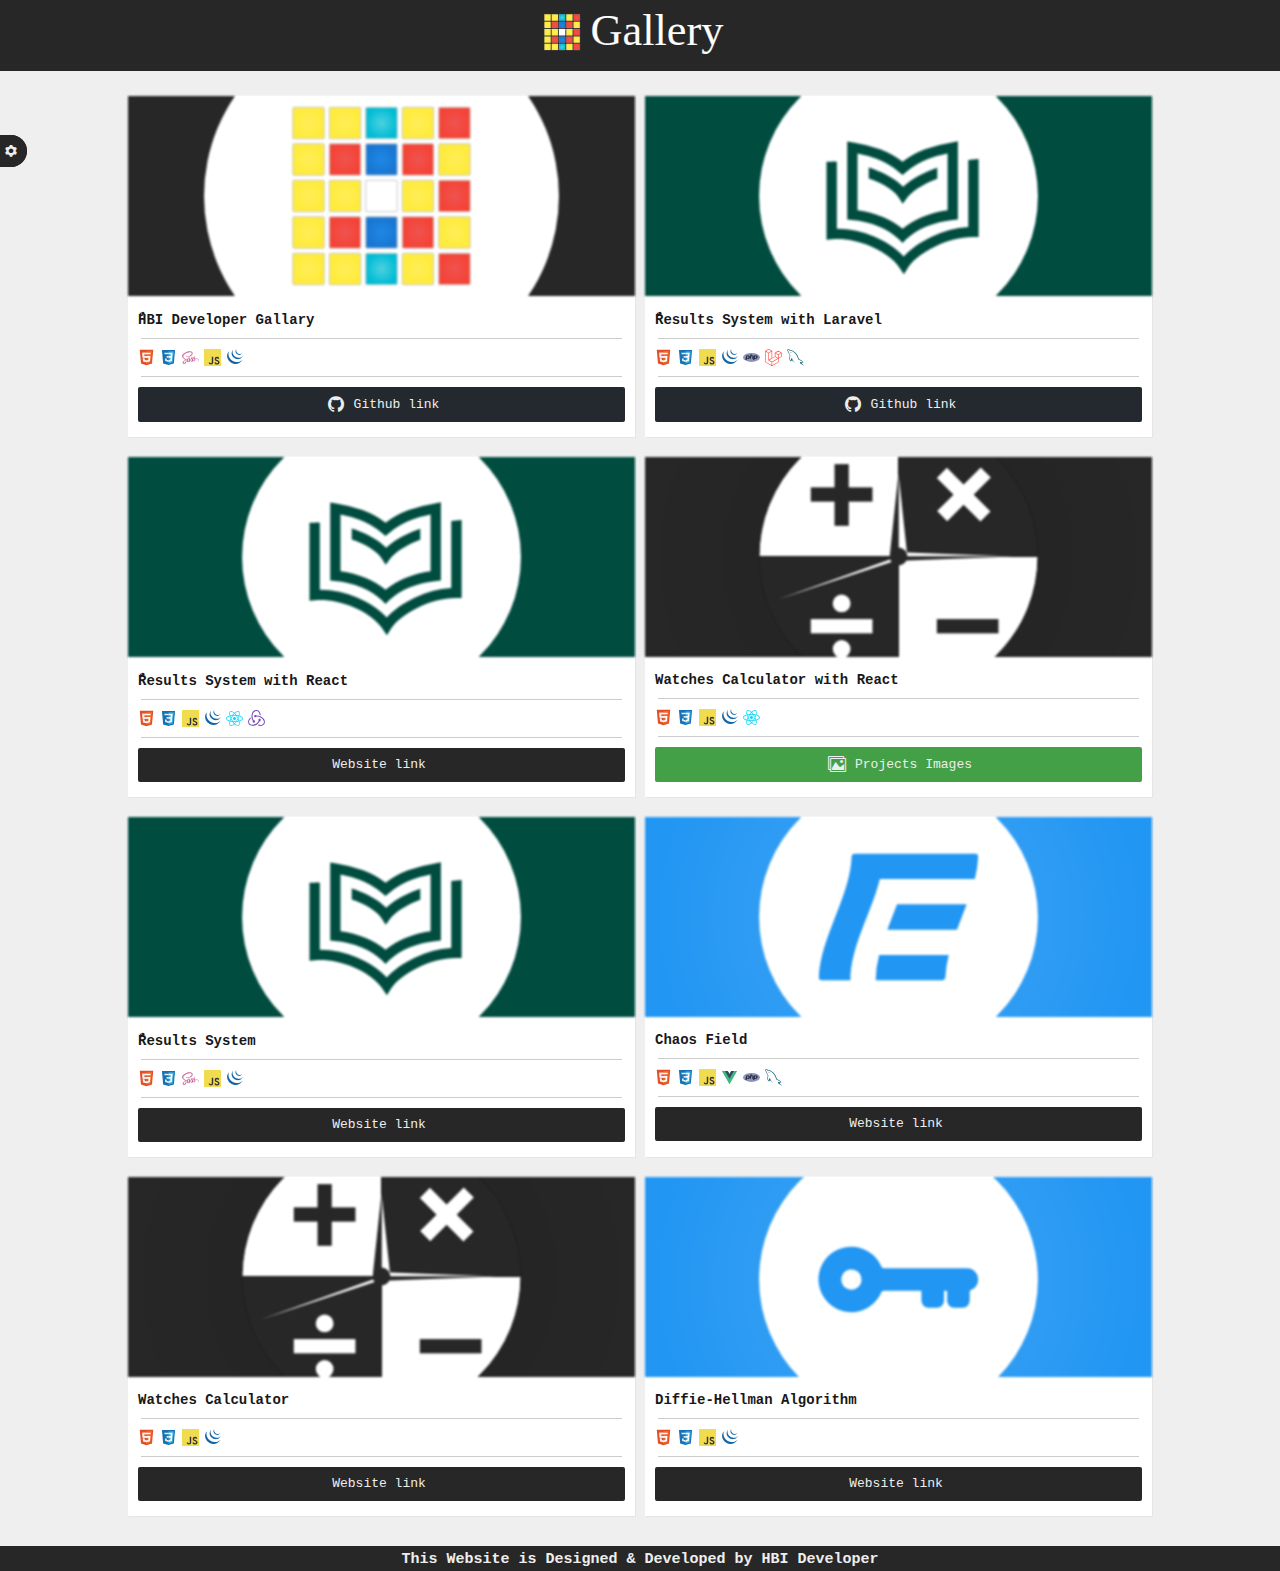
==== commit 34578ec3: "Edit details in some files" ====
--- a/index.html
+++ b/index.html
@@ -9,6 +9,7 @@
     <link rel="stylesheet" href="stylesheets/index.css" />
     <link rel="stylesheet" href="stylesheets/icons.css" />
     <title>HBI Gallery</title>
+    <meta name="description" content="This is a Gallery of HBI Developer" />
 </head>
 <body>
     
@@ -32,9 +33,9 @@
             <div class="cover-exit"></div>
             <div class="project-images">
             <div class="project-name">Name</div>
-            <div class="images">
-                <div class="image" style="background-image: url('images/Projects/one.jpg')"></div>
-            </div>
+
+            <div class="images"></div>
+
             <div class="description">Just a test</div>
             <div class="pagination">
                 <div class="prev disabled">
--- a/stylesheets/index.css
+++ b/stylesheets/index.css
@@ -1 +1 @@
-*{border:0;margin:0;padding:0;box-sizing:border-box;user-select:none;font-family:monospace;transition:.2s background-color ease-in-out,.2s color ease-in-out}body{width:100vw;height:100vh;display:grid;background-color:var(--second-color);grid-template-rows:auto 1fr auto;overflow-x:hidden}.partition{width:95% !important;padding:0 !important;border:0 !important;margin:5px auto !important;background:#ccc !important;height:1px !important}header{padding:10px 0;text-align:center;color:var(--third-text-color);font-weight:bold;font-size:20px;font-family:monospace;background:var(--main-color)}header img{width:200px}.selection-bar{background-color:var(--third-color);padding:5px;display:flex;align-items:center;width:100%;user-select:none;column-gap:5px;margin-bottom:15px;justify-content:space-between;font-size:14px;font-weight:bold}.selection-bar .option{width:100%;cursor:pointer;position:relative;text-align:center;color:var(--second-text-color);opacity:.4;padding-bottom:3px;margin-bottom:5px;transition:.2s all ease-in-out}.selection-bar .option::after{content:"";width:100%;position:absolute;top:110%;height:2px;left:0;background-color:var(--second-text-color);transform:scaleX(0);transition:inherit}.selection-bar .option:hover:not(.active),.selection-bar .option.active:not(.active){opacity:.8}.selection-bar .option:hover::after,.selection-bar .option.active::after{transform:scaleX(1)}.selection-bar .option.active{cursor:auto;opacity:1}.box-container{display:grid;grid-template-columns:repeat(2, 1fr);row-gap:20px;min-height:60vh;column-gap:10px;margin-bottom:20px;position:relative}.box-container:first-child{margin-top:15px}.box-container .box{background-color:var(--third-color);box-shadow:1px 1px 0px rgba(173,173,173,.14);transition:.2s all ease-in-out;padding-bottom:10px;animation:.2s box-scale ease-in-out;z-index:2}.box-container .box>*{transition:.2s all ease-in-out}.box-container .box>*:not(.img){padding:5px 10px}.box-container .box .img{width:100%;height:200px;position:relative;overflow:hidden;filter:blur(1px);margin-bottom:10px;transition:.2s all ease-in-out;background-size:cover;background-position:center;background-repeat:no-repeat}.box-container .box .img .cover{width:100%;height:100%;background-color:rgba(39,39,39,.5960784314);padding:5px 10px;transform:translateY(-100%);transition-duration:.2s;transition-property:all;transition-timing-function:ease-in-out;transition-delay:.2s}.box-container .box .img .cover .description{color:#eee;text-align:justify}.box-container .box .name{position:relative;text-align:justify;color:var(--main-text-color);font-size:14px;font-weight:bold}.box-container .box .technologies{display:flex;column-gap:5px;row-gap:5px;flex-wrap:wrap}.box-container .box .technologies .technology{height:17px;width:17px;position:relative;background-size:contain;background-position:center;background-repeat:no-repeat}.box-container .box .technologies .technology .title-container{position:absolute;top:120%;left:50%;overflow:hidden;transform:translateX(-50%)}.box-container .box .technologies .technology .title-container .title{padding:2px 5px;background-color:#272727;color:#eee;width:max-content;transform:translateY(-110%);border-radius:.15rem;transition:.2s all ease-in-out;font-size:10px;font-weight:bold}.box-container .box .technologies .technology .title-container .title span{color:#584379}.box-container .box .technologies .technology:hover .title-container .title{transform:translateY(0)}.box-container .box .buttons{width:100%;display:flex;flex-direction:column}.box-container .box .buttons .button{padding:5px 0;text-decoration:none;text-align:center;color:var(--third-text-color);display:grid;column-gap:5px;grid-template-columns:max-content max-content;background-color:var(--main-color);border-radius:.15rem;transition:.2s all ease-in-out;justify-content:center;align-items:center}.box-container .box .buttons .button.no-icon{padding:9.5px 0}.box-container .box .buttons .button .icon{width:25px;height:25px;display:flex;align-items:center;justify-content:center;background-size:contain;background-position:center;background-repeat:no-repeat}.box-container .box .buttons .button:hover{box-shadow:inset 0 0 50px rgba(0,0,0,.137254902)}.box-container .box .buttons .button:active{box-shadow:inset 0 0 50px rgba(0,0,0,.5960784314)}.box-container .box:hover{transform:scale(1.03)}.box-container .box:hover .img{filter:blur(0)}.box-container .box:hover .img .cover{transform:translateY(0)}.box-container .wait{width:100%;height:100%;background-color:rgba(255,255,255,.2705882353);display:none;top:0;left:0;align-items:center;justify-content:center;position:absolute;z-index:99}.box-container .wait::after{content:"";width:35px;height:35px;border-radius:50%;display:flex;animation:.5s rotation linear infinite;align-items:center;justify-content:center;background:conic-gradient(var(--main-color) 320deg, transparent 320deg);-webkit-mask:radial-gradient(farthest-side, transparent 80%, #fff 80%);mask:radial-gradient(farthest-side, transparent 80%, #fff 80%)}@media(max-width: 870px){.box-container{grid-template-columns:80%;justify-content:center}}@keyframes box-scale{from{transform:scale(1.03)}to{transform:scale(1)}}@keyframes rotation{0%{transform:rotateZ(0)}100%{transform:rotateZ(360deg)}}.pagination{display:flex;column-gap:5px;align-items:center;justify-content:center}.pagination .page{padding:5px 10px;color:var(--pagination-text-color);background-color:var(--pagination-color);cursor:pointer;font-size:12px;transition:.2s all ease-in-out}.pagination .page:hover,.pagination .page.active{background-color:var(--pagination-text-color);color:var(--pagination-color)}.pagination .page:hover:not(.active){filter:brightness(150%)}.pagination .page.active{cursor:auto}main{padding:10px 0}main .container{width:80%;margin:0 auto}footer{padding:5px 0;text-align:center;background-color:var(--main-color);color:var(--third-text-color);font-weight:bold;font-size:15px;font-family:monospace}.cover{position:fixed;top:0;left:0;display:none;width:100%;height:100%;background-color:rgba(39,39,39,.4705882353);z-index:99990}.cover .container{position:relative;width:100%;height:100%;top:0;left:0}.cover .container>*{position:absolute}.cover .container .cover-exit{top:0;left:0;width:100%;height:100%}.cover .container .project-images{top:50%;left:50%;width:70vw;background-color:var(--third-color);transform:translate(-50%, -50%)}.cover .container .project-images .project-name{text-align:center;font-size:20px;color:var(--main-text-color);user-select:none;font-weight:bold;padding:5px 0}.cover .container .project-images .images{width:100%;height:35vw;background-color:#dedede;display:flex;overflow:hidden auto}.cover .container .project-images .images .image{min-width:100%;height:100%;background-color:#272727;background-repeat:no-repeat;background-size:contain;background-position:center;transition:.2s all ease-in-out}.cover .container .project-images .description{padding-inline-start:10px;font-size:15px;color:var(--main-text-color);padding-top:5px;padding-bottom:5px}.cover .container .project-images .pagination{display:grid;grid-template-columns:20% 1fr 20%;align-items:center;justify-items:center;user-select:none;border-top:1px #aaa solid}.cover .container .project-images .pagination .prev,.cover .container .project-images .pagination .next{padding:10px;width:100%;height:100%;font-weight:bold;color:var(--main-text-color);text-align:center;cursor:pointer;background-color:var(--third-color);transition:.2s all ease-in-out}.cover .container .project-images .pagination .prev.disabled,.cover .container .project-images .pagination .next.disabled{filter:brightness(0.9);cursor:auto}.cover .container .project-images .pagination .prev:not(.disabled):hover,.cover .container .project-images .pagination .next:not(.disabled):hover{filter:brightness(0.8)}.cover .container .project-images .pagination .prev{border-inline-end:1px #aaa solid}.cover .container .project-images .pagination .next{border-inline-start:1px #aaa solid}.cover .container .project-images .pagination .image-number{display:flex;align-items:center;color:var(--main-text-color);justify-content:center;column-gap:5px}.cover .container .project-images .pagination .image-number .all{font-weight:bold}@media(max-width: 870px){.cover .container .project-images{width:80vw}.cover .container .project-images .images{height:40vw}}.settings{position:fixed;z-index:9999}@media(min-width: 871px){.settings{top:15%;width:150px}.settings{left:0}.settings .header span{border-radius:0 20px 20px 0}.settings .header span:first-child{padding:10px 5px;padding-right:10px}.settings .header span:last-child{padding:5px 10px;transform:translateX(-100%)}[dir=rtl] .settings{right:0}[dir=rtl] .settings .header span{border-radius:20px 0 0 20px}[dir=rtl] .settings .header span:first-child{padding:10px 5px;padding-left:10px}[dir=rtl] .settings .header span:last-child{padding:5px 10px;transform:translateX(100%)}.settings .header{display:grid;grid-template-columns:auto 1fr;align-items:center;font-size:12px;font-weight:bold}.settings .header span{background-color:var(--main-color);color:var(--third-text-color);height:100%;cursor:pointer;display:inline-grid;align-items:center;position:relative;transition:.2s all ease-in-out}.settings .header span:first-child{z-index:2}.settings .header span:last-child{z-index:1}.settings .header:hover span{border-radius:0}.settings .header:hover span:last-child{transform:translateX(0)}.settings .list{display:none}.settings.active .header span{border-radius:0}.settings.active .header span:last-child{transform:translateX(0)}.settings.active .list .setting .title{text-transform:capitalize;padding:5px 10px;cursor:pointer;background-color:var(--main-color);box-shadow:inset 0 0 50px rgba(255,255,255,.0705882353);transition:.2s all ease-in-out}.settings.active .list .setting .title.active{box-shadow:inset 0 0 50px rgba(255,255,255,.0392156863)}.settings.active .list .setting .title:hover{box-shadow:inset 0 0 50px rgba(255,255,255,.137254902)}.settings.active .list .setting .options{display:none;background-color:var(--third-color)}.settings.active .list .setting .options .option{font-size:11px}}@media(max-width: 870px){.settings{width:50px;height:50px;border-radius:50%;background-color:var(--main-color);color:var(--third-text-color);cursor:pointer;border:2px solid var(--main-color);bottom:75px;left:calc(12.5% - 50px);transition:.2s all ease-in-out}[dir=rtl] .settings{right:calc(12.5% - 50px)}[dir=ltr] .settings{left:calc(12.5% - 50px)}.settings .header{display:flex;position:absolute;top:0;left:0;width:100%;height:100%;border-radius:50%;align-items:center;justify-content:center}.settings .header span:last-child{display:none}.settings .list{position:absolute;bottom:120%;width:150px;left:50%;border-radius:.15rem;transform:translateX(-50%)}.settings .list .setting .title{background-color:var(--main-color);font-weight:bold;font-size:14px;padding:5px 10px;text-transform:capitalize;transition:.2s all ease-in-out}.settings .list .setting .title.active{box-shadow:inset 0 0 50px rgba(0,0,0,.4392156863)}.settings .list .setting .title:hover:not(.active){box-shadow:inset 0 0 50px rgba(0,0,0,.2705882353)}.settings .list .setting .options{background-color:var(--third-color);color:var(--main-color)}.settings .list .setting .options .option{font-size:13px}.settings:hover:not(.active){box-shadow:inset 0 0 50px rgba(0,0,0,.2705882353)}.settings.active{transform:scale(0.93);background-color:var(--third-color);color:var(--main-color)}}.settings .container{position:relative;width:100%;height:100%}.settings .container .list{display:none}.settings .container .list .setting .title{color:var(--third-text-color)}.settings .container .list .setting .options{display:none;max-height:200px;overflow:hidden auto}.settings .container .list .setting .options .option{padding:5px;display:flex;column-gap:5px;cursor:pointer;color:var(--main-text-color);align-items:center;transition:.2s all ease-in-out}.settings .container .list .setting .options .option .theme{width:7px;height:7px;border-radius:50%;background-color:#272727}.settings .container .list .setting .options .option .icon{width:15px;height:15px;background-size:contain;background-position:center;background-repeat:no-repeat}.settings .container .list .setting .options .option:hover:not(.active){box-shadow:inset 0 0 50px rgba(0,0,0,.3137254902)}.settings .container .list .setting .options .option.active{box-shadow:inset 0 0 50px rgba(0,0,0,.2039215686);cursor:auto}.settings .container .list.active{display:flex;flex-direction:column}@keyframes slide-dowm{from{height:0}to{height:auto}}.loading-screen{position:fixed;top:0;left:0;width:100%;height:100%;z-index:99999;display:flex;align-items:center;justify-content:center;background-color:#fff}.loading-screen .rubik-cube{position:relative;width:400px;height:400px}.loading-screen .rubik-cube .container{width:100%;height:100%;position:relative;top:0;left:0;perspective:400px;transform:scale(0.5)}.loading-screen .rubik-cube .container .cube-sides{position:relative;top:0;left:0;width:100%;height:100%;transform-style:preserve-3d;animation:1s rotation linear infinite}.loading-screen .rubik-cube .container .cube-sides .cube-side{width:100px;height:100px;position:absolute;top:50%;left:50%}.loading-screen .rubik-cube .container .cube-sides .cube-side:nth-child(1){transform:translate3d(0%, -50%, 0) rotateY(90deg);background-color:#1e88e5}.loading-screen .rubik-cube .container .cube-sides .cube-side:nth-child(2){transform:translate3d(-100%, -50%, 0) rotateY(-90deg);background-color:#66bb6a}.loading-screen .rubik-cube .container .cube-sides .cube-side:nth-child(3){transform:translate3d(-50%, 0%, 0) rotateX(90deg);background-color:#ffeb3b}.loading-screen .rubik-cube .container .cube-sides .cube-side:nth-child(4){transform:translate3d(-50%, -100%, 0) rotateX(-90deg);background-color:#e0e0e0}.loading-screen .rubik-cube .container .cube-sides .cube-side:nth-child(5){transform:translate3d(-50%, -50%, -50px) rotateX(0);background-color:#ff9800}.loading-screen .rubik-cube .container .cube-sides .cube-side:nth-child(6){transform:translate3d(-50%, -50%, 50px) rotateX(0);background-color:#e53935}@keyframes rotation{0%{transform:rotateX(-45deg) rotateY(0) rotateZ(0)}50%{transform:rotateX(-45deg) rotateY(180deg) rotateZ(180deg)}100%{transform:rotateX(-45deg) rotateY(360deg) rotateZ(360deg)}}/*# sourceMappingURL=index.css.map */
+*{border:0;margin:0;padding:0;box-sizing:border-box;user-select:none;font-family:monospace;transition:.2s background-color ease-in-out,.2s color ease-in-out}body{width:100vw;height:100vh;display:grid;background-color:var(--second-color);grid-template-rows:auto 1fr auto;overflow-x:hidden}.partition{width:95% !important;padding:0 !important;border:0 !important;margin:5px auto !important;background:#ccc !important;height:1px !important}header{padding:10px 0;text-align:center;color:var(--third-text-color);font-weight:bold;font-size:20px;font-family:monospace;background:var(--main-color)}header img{width:200px}.selection-bar{background-color:var(--third-color);padding:5px;display:flex;align-items:center;width:100%;user-select:none;column-gap:5px;margin-bottom:15px;justify-content:space-between;font-size:14px;font-weight:bold}.selection-bar .option{width:100%;cursor:pointer;position:relative;text-align:center;color:var(--second-text-color);opacity:.4;padding-bottom:3px;margin-bottom:5px;transition:.2s all ease-in-out}.selection-bar .option::after{content:"";width:100%;position:absolute;top:110%;height:2px;left:0;background-color:var(--second-text-color);transform:scaleX(0);transition:inherit}.selection-bar .option:hover:not(.active),.selection-bar .option.active:not(.active){opacity:.8}.selection-bar .option:hover::after,.selection-bar .option.active::after{transform:scaleX(1)}.selection-bar .option.active{cursor:auto;opacity:1}.box-container{display:grid;grid-template-columns:repeat(2, 1fr);row-gap:20px;min-height:60vh;column-gap:10px;margin-bottom:20px;position:relative}.box-container:first-child{margin-top:15px}.box-container .box{background-color:var(--third-color);box-shadow:1px 1px 0px rgba(173,173,173,.14);transition:.2s all ease-in-out;padding-bottom:10px;animation:.2s box-scale ease-in-out;z-index:2}.box-container .box>*{transition:.2s all ease-in-out}.box-container .box>*:not(.img){padding:5px 10px}.box-container .box .img{width:100%;height:200px;position:relative;overflow:hidden;filter:blur(1px);margin-bottom:10px;transition:.2s all ease-in-out;background-size:cover;background-position:center;background-repeat:no-repeat}.box-container .box .img .cover{width:100%;height:100%;background-color:rgba(39,39,39,.5960784314);padding:5px 10px;transform:translateY(-100%);transition-duration:.2s;transition-property:all;transition-timing-function:ease-in-out;transition-delay:.2s}.box-container .box .img .cover .description{color:#eee;text-align:justify}.box-container .box .name{position:relative;text-align:justify;color:var(--main-text-color);font-size:14px;font-weight:bold}.box-container .box .technologies{display:flex;column-gap:5px;row-gap:5px;flex-wrap:wrap}.box-container .box .technologies .technology{height:17px;width:17px;position:relative;background-size:contain;background-position:center;background-repeat:no-repeat}.box-container .box .technologies .technology .title-container{position:absolute;top:120%;left:50%;overflow:hidden;transform:translateX(-50%)}.box-container .box .technologies .technology .title-container .title{padding:2px 5px;background-color:#272727;color:#eee;width:max-content;transform:translateY(-110%);border-radius:.15rem;transition:.2s all ease-in-out;font-size:10px;font-weight:bold}.box-container .box .technologies .technology .title-container .title span{color:#584379}.box-container .box .technologies .technology:hover .title-container .title{transform:translateY(0)}.box-container .box .buttons{width:100%;display:flex;flex-direction:column}.box-container .box .buttons .button{padding:5px 0;text-decoration:none;text-align:center;color:var(--third-text-color);display:grid;column-gap:5px;grid-template-columns:max-content max-content;background-color:var(--main-color);border-radius:.15rem;transition:.2s all ease-in-out;justify-content:center;align-items:center}.box-container .box .buttons .button.no-icon{padding:9.5px 0}.box-container .box .buttons .button .icon{width:25px;height:25px;display:flex;align-items:center;justify-content:center;background-size:contain;background-position:center;background-repeat:no-repeat}.box-container .box .buttons .button:hover{box-shadow:inset 0 0 50px rgba(0,0,0,.137254902)}.box-container .box .buttons .button:active{box-shadow:inset 0 0 50px rgba(0,0,0,.5960784314)}.box-container .box:hover{transform:scale(1.03)}.box-container .box:hover .img{filter:blur(0)}.box-container .box:hover .img .cover{transform:translateY(0)}.box-container .wait{width:100%;height:100%;background-color:rgba(255,255,255,.2705882353);display:none;top:0;left:0;align-items:center;justify-content:center;position:absolute;z-index:99}.box-container .wait::after{content:"";width:35px;height:35px;border-radius:50%;display:flex;animation:.5s rotation linear infinite;align-items:center;justify-content:center;background:conic-gradient(var(--main-color) 320deg, transparent 320deg);-webkit-mask:radial-gradient(farthest-side, transparent 80%, #fff 80%);mask:radial-gradient(farthest-side, transparent 80%, #fff 80%)}@media(max-width: 870px){.box-container{grid-template-columns:80%;justify-content:center}}@keyframes box-scale{from{transform:scale(1.03)}to{transform:scale(1)}}@keyframes rotation{0%{transform:rotateZ(0)}100%{transform:rotateZ(360deg)}}.pagination{display:flex;column-gap:5px;align-items:center;justify-content:center}.pagination .page{padding:5px 10px;color:var(--pagination-text-color);background-color:var(--pagination-color);cursor:pointer;font-size:12px;transition:.2s all ease-in-out}.pagination .page:hover,.pagination .page.active{background-color:var(--pagination-text-color);color:var(--pagination-color)}.pagination .page:hover:not(.active){filter:brightness(150%)}.pagination .page.active{cursor:auto}main{padding:10px 0}main .container{width:80%;margin:0 auto}footer{padding:5px 0;text-align:center;background-color:var(--main-color);color:var(--third-text-color);font-weight:bold;font-size:15px;font-family:monospace}body>.cover{position:fixed;top:0;left:0;display:none;width:100%;height:100%;background-color:rgba(39,39,39,.4705882353);z-index:99990}body>.cover .container{position:relative;width:100%;height:100%;top:0;left:0}body>.cover .container>*{position:absolute}body>.cover .container .cover-exit{top:0;left:0;width:100%;height:100%}body>.cover .container .project-images{top:50%;left:50%;width:70vw;background-color:var(--third-color);transform:translate(-50%, -50%)}body>.cover .container .project-images .project-name{text-align:center;font-size:20px;color:var(--main-text-color);user-select:none;font-weight:bold;padding:5px 0}body>.cover .container .project-images .images{width:100%;height:35vw;background-color:#dedede;display:flex;overflow:hidden auto}body>.cover .container .project-images .images .image{min-width:100%;height:100%;background-color:#272727;background-repeat:no-repeat;background-size:contain;background-position:center;transition:.2s all ease-in-out}body>.cover .container .project-images .description{padding-inline-start:10px;font-size:15px;color:var(--main-text-color);padding-top:5px;padding-bottom:5px}body>.cover .container .project-images .pagination{display:grid;grid-template-columns:20% 1fr 20%;align-items:center;justify-items:center;user-select:none;border-top:1px #aaa solid}body>.cover .container .project-images .pagination .prev,body>.cover .container .project-images .pagination .next{padding:10px;width:100%;height:100%;font-weight:bold;color:var(--main-text-color);text-align:center;cursor:pointer;background-color:var(--third-color);transition:.2s all ease-in-out}body>.cover .container .project-images .pagination .prev.disabled,body>.cover .container .project-images .pagination .next.disabled{filter:brightness(0.9);cursor:auto}body>.cover .container .project-images .pagination .prev:not(.disabled):hover,body>.cover .container .project-images .pagination .next:not(.disabled):hover{filter:brightness(0.8)}body>.cover .container .project-images .pagination .prev{border-inline-end:1px #aaa solid}body>.cover .container .project-images .pagination .next{border-inline-start:1px #aaa solid}body>.cover .container .project-images .pagination .image-number{display:flex;align-items:center;color:var(--main-text-color);justify-content:center;column-gap:5px}body>.cover .container .project-images .pagination .image-number .all{font-weight:bold}@media(max-width: 870px){body>.cover .container .project-images{width:80vw}body>.cover .container .project-images .images{height:40vw}}.settings{position:fixed;z-index:9999}@media(min-width: 871px){.settings{top:15%;width:150px}.settings{left:0}.settings .header span{border-radius:0 20px 20px 0}.settings .header span:first-child{padding:10px 5px;padding-right:10px}.settings .header span:last-child{padding:5px 10px;transform:translateX(-100%)}[dir=rtl] .settings{right:0}[dir=rtl] .settings .header span{border-radius:20px 0 0 20px}[dir=rtl] .settings .header span:first-child{padding:10px 5px;padding-left:10px}[dir=rtl] .settings .header span:last-child{padding:5px 10px;transform:translateX(100%)}.settings .header{display:grid;grid-template-columns:auto 1fr;align-items:center;font-size:12px;font-weight:bold}.settings .header span{background-color:var(--main-color);color:var(--third-text-color);height:100%;cursor:pointer;display:inline-grid;align-items:center;position:relative;transition:.2s all ease-in-out}.settings .header span:first-child{z-index:2}.settings .header span:last-child{z-index:1}.settings .header:hover span{border-radius:0}.settings .header:hover span:last-child{transform:translateX(0)}.settings .list{display:none}.settings.active .header span{border-radius:0}.settings.active .header span:last-child{transform:translateX(0)}.settings.active .list .setting .title{text-transform:capitalize;padding:5px 10px;cursor:pointer;background-color:var(--main-color);box-shadow:inset 0 0 50px rgba(255,255,255,.0705882353);transition:.2s all ease-in-out}.settings.active .list .setting .title.active{box-shadow:inset 0 0 50px rgba(255,255,255,.0392156863)}.settings.active .list .setting .title:hover{box-shadow:inset 0 0 50px rgba(255,255,255,.137254902)}.settings.active .list .setting .options{display:none;background-color:var(--third-color)}.settings.active .list .setting .options .option{font-size:11px}}@media(max-width: 870px){.settings{width:50px;height:50px;border-radius:50%;background-color:var(--main-color);color:var(--third-text-color);cursor:pointer;border:2px solid var(--main-color);bottom:75px;left:calc(12.5% - 50px);transition:.2s all ease-in-out}[dir=rtl] .settings{right:calc(12.5% - 50px)}[dir=ltr] .settings{left:calc(12.5% - 50px)}.settings .header{display:flex;position:absolute;top:0;left:0;width:100%;height:100%;border-radius:50%;align-items:center;justify-content:center}.settings .header span:last-child{display:none}.settings .list{position:absolute;bottom:120%;width:150px;left:50%;border-radius:.15rem;transform:translateX(-50%)}.settings .list .setting .title{background-color:var(--main-color);font-weight:bold;font-size:14px;padding:5px 10px;text-transform:capitalize;transition:.2s all ease-in-out}.settings .list .setting .title.active{box-shadow:inset 0 0 50px rgba(0,0,0,.4392156863)}.settings .list .setting .title:hover:not(.active){box-shadow:inset 0 0 50px rgba(0,0,0,.2705882353)}.settings .list .setting .options{background-color:var(--third-color);color:var(--main-color)}.settings .list .setting .options .option{font-size:13px}.settings:hover:not(.active){box-shadow:inset 0 0 50px rgba(0,0,0,.2705882353)}.settings.active{transform:scale(0.93);background-color:var(--third-color);color:var(--main-color)}}.settings .container{position:relative;width:100%;height:100%}.settings .container .list{display:none}.settings .container .list .setting .title{color:var(--third-text-color)}.settings .container .list .setting .options{display:none;max-height:200px;overflow:hidden auto}.settings .container .list .setting .options .option{padding:5px;display:flex;column-gap:5px;cursor:pointer;color:var(--main-text-color);align-items:center;transition:.2s all ease-in-out}.settings .container .list .setting .options .option .theme{width:7px;height:7px;border-radius:50%;background-color:#272727}.settings .container .list .setting .options .option .icon{width:15px;height:15px;background-size:contain;background-position:center;background-repeat:no-repeat}.settings .container .list .setting .options .option:hover:not(.active){box-shadow:inset 0 0 50px rgba(0,0,0,.3137254902)}.settings .container .list .setting .options .option.active{box-shadow:inset 0 0 50px rgba(0,0,0,.2039215686);cursor:auto}.settings .container .list.active{display:flex;flex-direction:column}@keyframes slide-dowm{from{height:0}to{height:auto}}.loading-screen{position:fixed;top:0;left:0;width:100%;height:100%;z-index:99999;display:flex;align-items:center;justify-content:center;background-color:#fff}.loading-screen .rubik-cube{position:relative;width:400px;height:400px}.loading-screen .rubik-cube .container{width:100%;height:100%;position:relative;top:0;left:0;perspective:400px;transform:scale(0.5)}.loading-screen .rubik-cube .container .cube-sides{position:relative;top:0;left:0;width:100%;height:100%;transform-style:preserve-3d;animation:1s rotation linear infinite}.loading-screen .rubik-cube .container .cube-sides .cube-side{width:100px;height:100px;position:absolute;top:50%;left:50%}.loading-screen .rubik-cube .container .cube-sides .cube-side:nth-child(1){transform:translate3d(0%, -50%, 0) rotateY(90deg);background-color:#1e88e5}.loading-screen .rubik-cube .container .cube-sides .cube-side:nth-child(2){transform:translate3d(-100%, -50%, 0) rotateY(-90deg);background-color:#66bb6a}.loading-screen .rubik-cube .container .cube-sides .cube-side:nth-child(3){transform:translate3d(-50%, 0%, 0) rotateX(90deg);background-color:#ffeb3b}.loading-screen .rubik-cube .container .cube-sides .cube-side:nth-child(4){transform:translate3d(-50%, -100%, 0) rotateX(-90deg);background-color:#e0e0e0}.loading-screen .rubik-cube .container .cube-sides .cube-side:nth-child(5){transform:translate3d(-50%, -50%, -50px) rotateX(0);background-color:#ff9800}.loading-screen .rubik-cube .container .cube-sides .cube-side:nth-child(6){transform:translate3d(-50%, -50%, 50px) rotateX(0);background-color:#e53935}@keyframes rotation{0%{transform:rotateX(-45deg) rotateY(0) rotateZ(0)}50%{transform:rotateX(-45deg) rotateY(180deg) rotateZ(180deg)}100%{transform:rotateX(-45deg) rotateY(360deg) rotateZ(360deg)}}/*# sourceMappingURL=index.css.map */
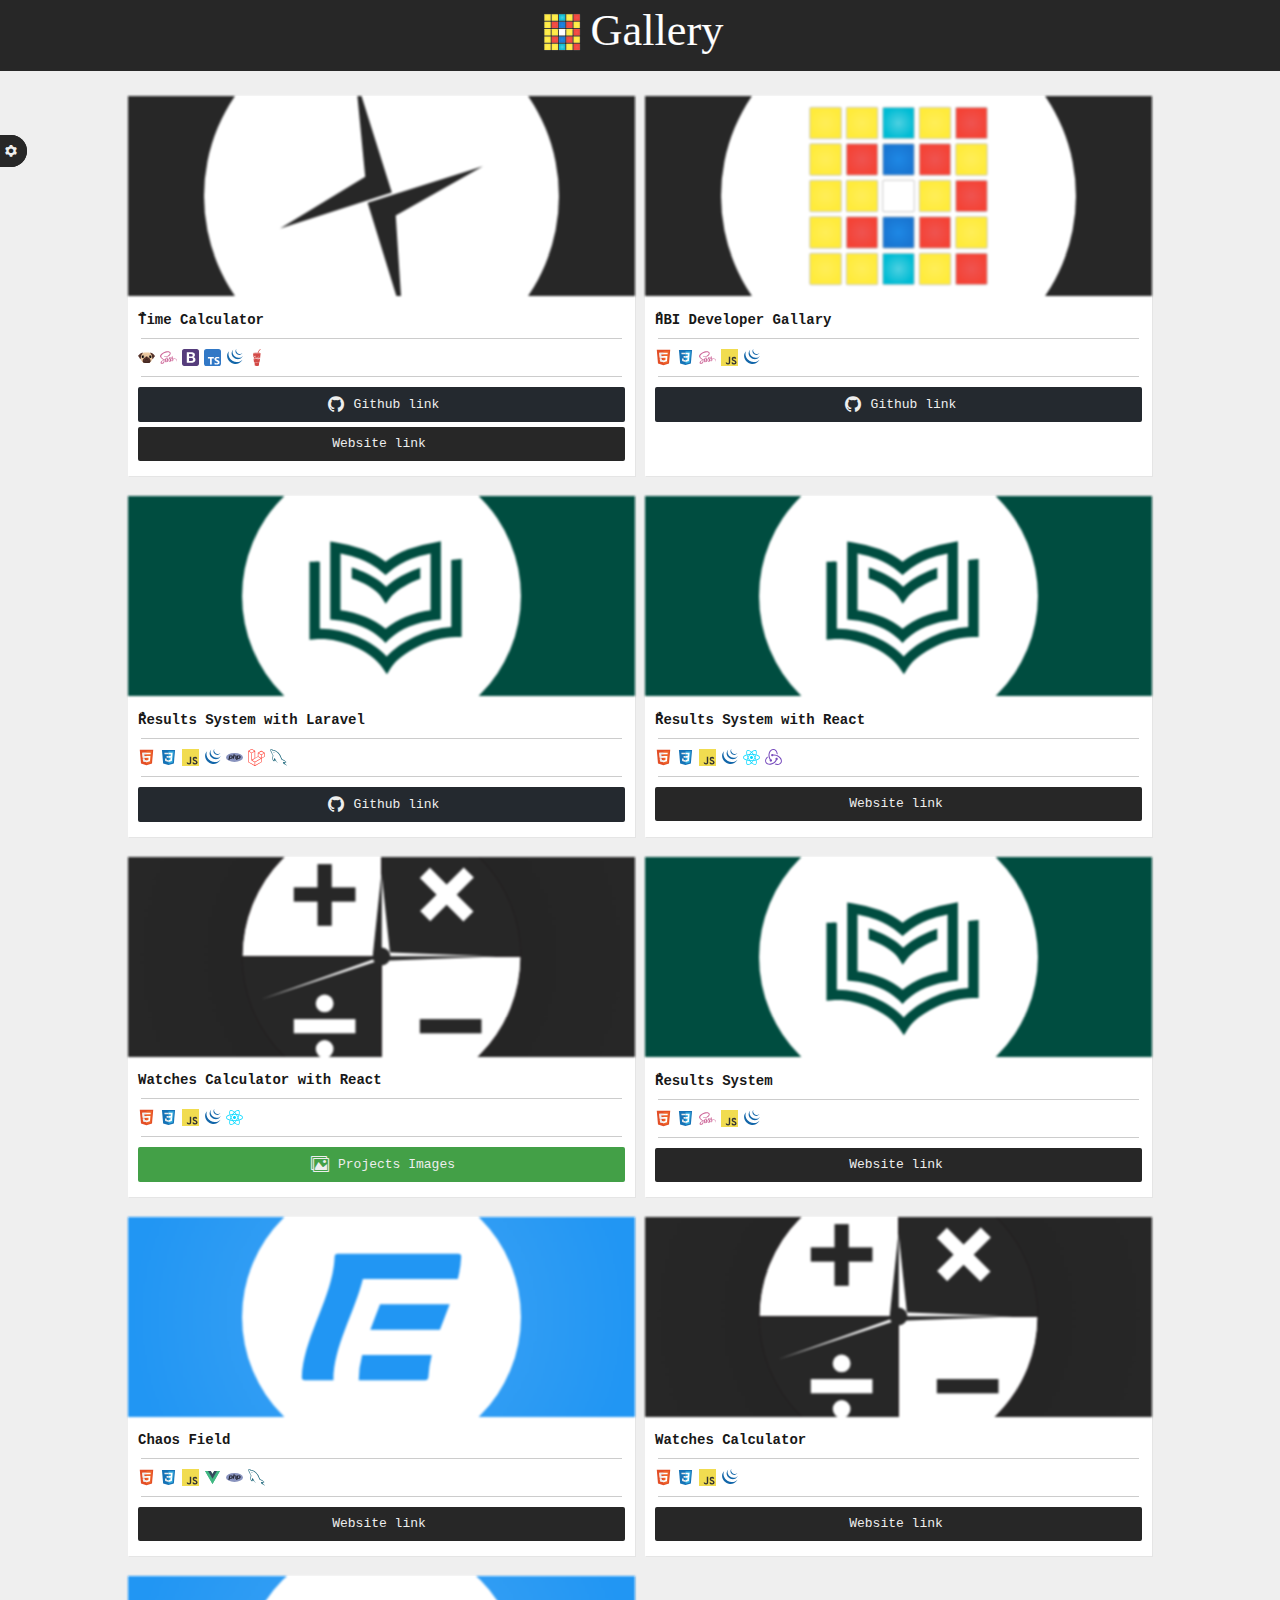
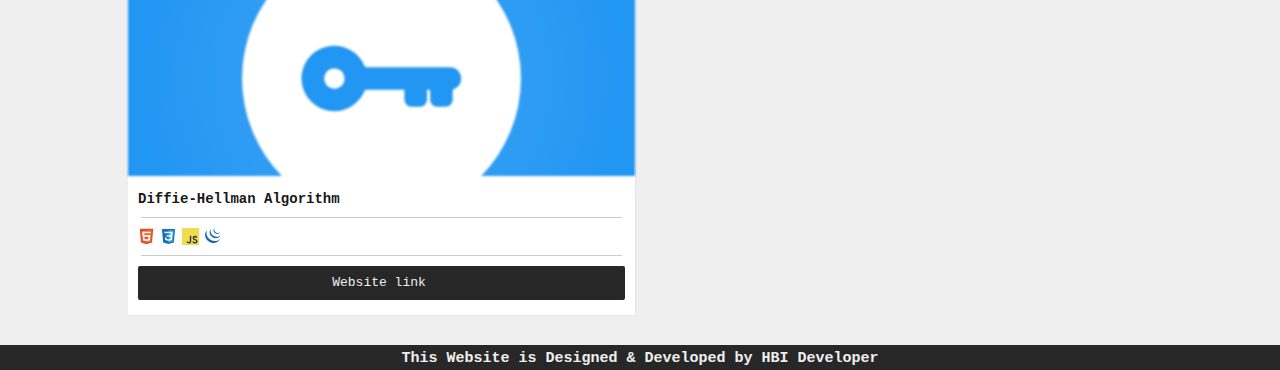
==== commit e512d9a6: "Add new feature" ====
--- a/index.html
+++ b/index.html
@@ -1,98 +1,98 @@
 <!DOCTYPE html>
 <html lang="en">
-<head>
-    <meta charset="UTF-8">
-    <meta http-equiv="X-UA-Compatible" content="IE=edge">
-    <meta name="viewport" content="width=device-width, initial-scale=1.0">
-    <link rel="shortcut icon" href="images/logos/HBI Logo.svg" type="image/x-icon">
+  <head>
+    <meta charset="UTF-8" />
+    <meta http-equiv="X-UA-Compatible" content="IE=edge" />
+    <meta name="viewport" content="width=device-width, initial-scale=1.0" />
+    <link
+      rel="shortcut icon"
+      href="images/logos/HBI Logo.svg"
+      type="image/x-icon"
+    />
     <link rel="stylesheet" href="stylesheets/themes.css" />
     <link rel="stylesheet" href="stylesheets/index.css" />
     <link rel="stylesheet" href="stylesheets/icons.css" />
     <title>HBI Gallery</title>
     <meta name="description" content="This is a Gallery of HBI Developer" />
-</head>
-<body>
-    
-    <header><img src="images/logos/logo.svg" alt="HBI Gallery"></header>
+  </head>
+  <body>
+    <header><img src="images/logos/logo.svg" alt="HBI Gallery" /></header>
 
     <main>
-        <section class="container">
+      <section class="container">
+        <div class="box-container">
+          <div class="wait"></div>
+        </div>
 
-            <div class="box-container">
-                <div class="wait"></div>
-            </div>
-
-            <div class="pagination"></div>
-        </section>
+        <div class="pagination"></div>
+      </section>
     </main>
 
     <footer></footer>
 
     <div class="cover" data-index="1">
-        <div class="container">
-            <div class="cover-exit"></div>
-            <div class="project-images">
-            <div class="project-name">Name</div>
+      <div class="container">
+        <div class="cover-exit"></div>
+        <div class="project-images">
+          <div class="project-name">Name</div>
 
-            <div class="images"></div>
+          <div class="images"></div>
 
-            <div class="description">Just a test</div>
-            <div class="pagination">
-                <div class="prev disabled">
-                <span>&langle;</span>
-                </div>
-                <div class="image-number">
-                    <div class="current">1</div>
-                    <span>/</span>
-                    <div class="all">6</div>
-                </div>
-                <div class="next">
-                <span>&rangle;</span>
-                </div>
+          <div class="description">Just a test</div>
+          <div class="pagination">
+            <div class="prev disabled">
+              <span>&langle;</span>
             </div>
+            <div class="image-number">
+              <div class="current">1</div>
+              <span>/</span>
+              <div class="all">6</div>
             </div>
+            <div class="next">
+              <span>&rangle;</span>
+            </div>
+          </div>
         </div>
+      </div>
     </div>
 
     <div class="settings">
-        <div class="container">
-            <div class="header">
-                <span class="icon-cog"></span><span></span>
-            </div>
-            <div class="list">
-                <div class="setting themes">
-                    <div class="title"></div>
-                    <div class="options"></div>
-                </div>
-                <div class="setting languages">
-                    <div class="title"></div>
-                    <div class="options"></div>
-                </div>
-            </div>
+      <div class="container">
+        <div class="header"><span class="icon-cog"></span><span></span></div>
+        <div class="list">
+          <div class="setting themes">
+            <div class="title"></div>
+            <div class="options"></div>
+          </div>
+          <div class="setting languages">
+            <div class="title"></div>
+            <div class="options"></div>
+          </div>
         </div>
+      </div>
     </div>
 
     <div class="loading-screen">
-        <div class="rubik-cube">
-            <div class="container">
-                <div class="cube-sides">
-                    <div class="cube-side"></div>
-                    <div class="cube-side"></div>
-                    <div class="cube-side"></div>
-                    <div class="cube-side"></div>
-                    <div class="cube-side"></div>
-                    <div class="cube-side"></div>
-                </div>
-                <div class="cube-shadow">
-                    <div class="shadow">
-                        <div class="light"></div>
-                    </div>
-                </div>
+      <div class="rubik-cube">
+        <div class="container">
+          <div class="cube-sides">
+            <div class="cube-side"></div>
+            <div class="cube-side"></div>
+            <div class="cube-side"></div>
+            <div class="cube-side"></div>
+            <div class="cube-side"></div>
+            <div class="cube-side"></div>
+          </div>
+          <div class="cube-shadow">
+            <div class="shadow">
+              <div class="light"></div>
             </div>
+          </div>
         </div>
+      </div>
     </div>
 
-    <script src="javascripts/jQuery.js"></script>
+    <script src="javascripts/libs/jQuery.js"></script>
     <script src="javascripts/variables.js"></script>
     <script src="javascripts/functions.js"></script>
     <script src="javascripts/loading.js"></script>
@@ -100,5 +100,5 @@
     <script src="javascripts/pagination.js"></script>
     <script src="javascripts/projectWithoutLinks.js"></script>
     <script src="javascripts/settings.js"></script>
-</body>
-</html>+  </body>
+</html>
--- a/stylesheets/index.css
+++ b/stylesheets/index.css
@@ -1 +1 @@
-*{border:0;margin:0;padding:0;box-sizing:border-box;user-select:none;font-family:monospace;transition:.2s background-color ease-in-out,.2s color ease-in-out}body{width:100vw;height:100vh;display:grid;background-color:var(--second-color);grid-template-rows:auto 1fr auto;overflow-x:hidden}.partition{width:95% !important;padding:0 !important;border:0 !important;margin:5px auto !important;background:#ccc !important;height:1px !important}header{padding:10px 0;text-align:center;color:var(--third-text-color);font-weight:bold;font-size:20px;font-family:monospace;background:var(--main-color)}header img{width:200px}.selection-bar{background-color:var(--third-color);padding:5px;display:flex;align-items:center;width:100%;user-select:none;column-gap:5px;margin-bottom:15px;justify-content:space-between;font-size:14px;font-weight:bold}.selection-bar .option{width:100%;cursor:pointer;position:relative;text-align:center;color:var(--second-text-color);opacity:.4;padding-bottom:3px;margin-bottom:5px;transition:.2s all ease-in-out}.selection-bar .option::after{content:"";width:100%;position:absolute;top:110%;height:2px;left:0;background-color:var(--second-text-color);transform:scaleX(0);transition:inherit}.selection-bar .option:hover:not(.active),.selection-bar .option.active:not(.active){opacity:.8}.selection-bar .option:hover::after,.selection-bar .option.active::after{transform:scaleX(1)}.selection-bar .option.active{cursor:auto;opacity:1}.box-container{display:grid;grid-template-columns:repeat(2, 1fr);row-gap:20px;min-height:60vh;column-gap:10px;margin-bottom:20px;position:relative}.box-container:first-child{margin-top:15px}.box-container .box{background-color:var(--third-color);box-shadow:1px 1px 0px rgba(173,173,173,.14);transition:.2s all ease-in-out;padding-bottom:10px;animation:.2s box-scale ease-in-out;z-index:2}.box-container .box>*{transition:.2s all ease-in-out}.box-container .box>*:not(.img){padding:5px 10px}.box-container .box .img{width:100%;height:200px;position:relative;overflow:hidden;filter:blur(1px);margin-bottom:10px;transition:.2s all ease-in-out;background-size:cover;background-position:center;background-repeat:no-repeat}.box-container .box .img .cover{width:100%;height:100%;background-color:rgba(39,39,39,.5960784314);padding:5px 10px;transform:translateY(-100%);transition-duration:.2s;transition-property:all;transition-timing-function:ease-in-out;transition-delay:.2s}.box-container .box .img .cover .description{color:#eee;text-align:justify}.box-container .box .name{position:relative;text-align:justify;color:var(--main-text-color);font-size:14px;font-weight:bold}.box-container .box .technologies{display:flex;column-gap:5px;row-gap:5px;flex-wrap:wrap}.box-container .box .technologies .technology{height:17px;width:17px;position:relative;background-size:contain;background-position:center;background-repeat:no-repeat}.box-container .box .technologies .technology .title-container{position:absolute;top:120%;left:50%;overflow:hidden;transform:translateX(-50%)}.box-container .box .technologies .technology .title-container .title{padding:2px 5px;background-color:#272727;color:#eee;width:max-content;transform:translateY(-110%);border-radius:.15rem;transition:.2s all ease-in-out;font-size:10px;font-weight:bold}.box-container .box .technologies .technology .title-container .title span{color:#584379}.box-container .box .technologies .technology:hover .title-container .title{transform:translateY(0)}.box-container .box .buttons{width:100%;display:flex;flex-direction:column}.box-container .box .buttons .button{padding:5px 0;text-decoration:none;text-align:center;color:var(--third-text-color);display:grid;column-gap:5px;grid-template-columns:max-content max-content;background-color:var(--main-color);border-radius:.15rem;transition:.2s all ease-in-out;justify-content:center;align-items:center}.box-container .box .buttons .button.no-icon{padding:9.5px 0}.box-container .box .buttons .button .icon{width:25px;height:25px;display:flex;align-items:center;justify-content:center;background-size:contain;background-position:center;background-repeat:no-repeat}.box-container .box .buttons .button:hover{box-shadow:inset 0 0 50px rgba(0,0,0,.137254902)}.box-container .box .buttons .button:active{box-shadow:inset 0 0 50px rgba(0,0,0,.5960784314)}.box-container .box:hover{transform:scale(1.03)}.box-container .box:hover .img{filter:blur(0)}.box-container .box:hover .img .cover{transform:translateY(0)}.box-container .wait{width:100%;height:100%;background-color:rgba(255,255,255,.2705882353);display:none;top:0;left:0;align-items:center;justify-content:center;position:absolute;z-index:99}.box-container .wait::after{content:"";width:35px;height:35px;border-radius:50%;display:flex;animation:.5s rotation linear infinite;align-items:center;justify-content:center;background:conic-gradient(var(--main-color) 320deg, transparent 320deg);-webkit-mask:radial-gradient(farthest-side, transparent 80%, #fff 80%);mask:radial-gradient(farthest-side, transparent 80%, #fff 80%)}@media(max-width: 870px){.box-container{grid-template-columns:80%;justify-content:center}}@keyframes box-scale{from{transform:scale(1.03)}to{transform:scale(1)}}@keyframes rotation{0%{transform:rotateZ(0)}100%{transform:rotateZ(360deg)}}.pagination{display:flex;column-gap:5px;align-items:center;justify-content:center}.pagination .page{padding:5px 10px;color:var(--pagination-text-color);background-color:var(--pagination-color);cursor:pointer;font-size:12px;transition:.2s all ease-in-out}.pagination .page:hover,.pagination .page.active{background-color:var(--pagination-text-color);color:var(--pagination-color)}.pagination .page:hover:not(.active){filter:brightness(150%)}.pagination .page.active{cursor:auto}main{padding:10px 0}main .container{width:80%;margin:0 auto}footer{padding:5px 0;text-align:center;background-color:var(--main-color);color:var(--third-text-color);font-weight:bold;font-size:15px;font-family:monospace}body>.cover{position:fixed;top:0;left:0;display:none;width:100%;height:100%;background-color:rgba(39,39,39,.4705882353);z-index:99990}body>.cover .container{position:relative;width:100%;height:100%;top:0;left:0}body>.cover .container>*{position:absolute}body>.cover .container .cover-exit{top:0;left:0;width:100%;height:100%}body>.cover .container .project-images{top:50%;left:50%;width:70vw;background-color:var(--third-color);transform:translate(-50%, -50%)}body>.cover .container .project-images .project-name{text-align:center;font-size:20px;color:var(--main-text-color);user-select:none;font-weight:bold;padding:5px 0}body>.cover .container .project-images .images{width:100%;height:35vw;background-color:#dedede;display:flex;overflow:hidden auto}body>.cover .container .project-images .images .image{min-width:100%;height:100%;background-color:#272727;background-repeat:no-repeat;background-size:contain;background-position:center;transition:.2s all ease-in-out}body>.cover .container .project-images .description{padding-inline-start:10px;font-size:15px;color:var(--main-text-color);padding-top:5px;padding-bottom:5px}body>.cover .container .project-images .pagination{display:grid;grid-template-columns:20% 1fr 20%;align-items:center;justify-items:center;user-select:none;border-top:1px #aaa solid}body>.cover .container .project-images .pagination .prev,body>.cover .container .project-images .pagination .next{padding:10px;width:100%;height:100%;font-weight:bold;color:var(--main-text-color);text-align:center;cursor:pointer;background-color:var(--third-color);transition:.2s all ease-in-out}body>.cover .container .project-images .pagination .prev.disabled,body>.cover .container .project-images .pagination .next.disabled{filter:brightness(0.9);cursor:auto}body>.cover .container .project-images .pagination .prev:not(.disabled):hover,body>.cover .container .project-images .pagination .next:not(.disabled):hover{filter:brightness(0.8)}body>.cover .container .project-images .pagination .prev{border-inline-end:1px #aaa solid}body>.cover .container .project-images .pagination .next{border-inline-start:1px #aaa solid}body>.cover .container .project-images .pagination .image-number{display:flex;align-items:center;color:var(--main-text-color);justify-content:center;column-gap:5px}body>.cover .container .project-images .pagination .image-number .all{font-weight:bold}@media(max-width: 870px){body>.cover .container .project-images{width:80vw}body>.cover .container .project-images .images{height:40vw}}.settings{position:fixed;z-index:9999}@media(min-width: 871px){.settings{top:15%;width:150px}.settings{left:0}.settings .header span{border-radius:0 20px 20px 0}.settings .header span:first-child{padding:10px 5px;padding-right:10px}.settings .header span:last-child{padding:5px 10px;transform:translateX(-100%)}[dir=rtl] .settings{right:0}[dir=rtl] .settings .header span{border-radius:20px 0 0 20px}[dir=rtl] .settings .header span:first-child{padding:10px 5px;padding-left:10px}[dir=rtl] .settings .header span:last-child{padding:5px 10px;transform:translateX(100%)}.settings .header{display:grid;grid-template-columns:auto 1fr;align-items:center;font-size:12px;font-weight:bold}.settings .header span{background-color:var(--main-color);color:var(--third-text-color);height:100%;cursor:pointer;display:inline-grid;align-items:center;position:relative;transition:.2s all ease-in-out}.settings .header span:first-child{z-index:2}.settings .header span:last-child{z-index:1}.settings .header:hover span{border-radius:0}.settings .header:hover span:last-child{transform:translateX(0)}.settings .list{display:none}.settings.active .header span{border-radius:0}.settings.active .header span:last-child{transform:translateX(0)}.settings.active .list .setting .title{text-transform:capitalize;padding:5px 10px;cursor:pointer;background-color:var(--main-color);box-shadow:inset 0 0 50px rgba(255,255,255,.0705882353);transition:.2s all ease-in-out}.settings.active .list .setting .title.active{box-shadow:inset 0 0 50px rgba(255,255,255,.0392156863)}.settings.active .list .setting .title:hover{box-shadow:inset 0 0 50px rgba(255,255,255,.137254902)}.settings.active .list .setting .options{display:none;background-color:var(--third-color)}.settings.active .list .setting .options .option{font-size:11px}}@media(max-width: 870px){.settings{width:50px;height:50px;border-radius:50%;background-color:var(--main-color);color:var(--third-text-color);cursor:pointer;border:2px solid var(--main-color);bottom:75px;left:calc(12.5% - 50px);transition:.2s all ease-in-out}[dir=rtl] .settings{right:calc(12.5% - 50px)}[dir=ltr] .settings{left:calc(12.5% - 50px)}.settings .header{display:flex;position:absolute;top:0;left:0;width:100%;height:100%;border-radius:50%;align-items:center;justify-content:center}.settings .header span:last-child{display:none}.settings .list{position:absolute;bottom:120%;width:150px;left:50%;border-radius:.15rem;transform:translateX(-50%)}.settings .list .setting .title{background-color:var(--main-color);font-weight:bold;font-size:14px;padding:5px 10px;text-transform:capitalize;transition:.2s all ease-in-out}.settings .list .setting .title.active{box-shadow:inset 0 0 50px rgba(0,0,0,.4392156863)}.settings .list .setting .title:hover:not(.active){box-shadow:inset 0 0 50px rgba(0,0,0,.2705882353)}.settings .list .setting .options{background-color:var(--third-color);color:var(--main-color)}.settings .list .setting .options .option{font-size:13px}.settings:hover:not(.active){box-shadow:inset 0 0 50px rgba(0,0,0,.2705882353)}.settings.active{transform:scale(0.93);background-color:var(--third-color);color:var(--main-color)}}.settings .container{position:relative;width:100%;height:100%}.settings .container .list{display:none}.settings .container .list .setting .title{color:var(--third-text-color)}.settings .container .list .setting .options{display:none;max-height:200px;overflow:hidden auto}.settings .container .list .setting .options .option{padding:5px;display:flex;column-gap:5px;cursor:pointer;color:var(--main-text-color);align-items:center;transition:.2s all ease-in-out}.settings .container .list .setting .options .option .theme{width:7px;height:7px;border-radius:50%;background-color:#272727}.settings .container .list .setting .options .option .icon{width:15px;height:15px;background-size:contain;background-position:center;background-repeat:no-repeat}.settings .container .list .setting .options .option:hover:not(.active){box-shadow:inset 0 0 50px rgba(0,0,0,.3137254902)}.settings .container .list .setting .options .option.active{box-shadow:inset 0 0 50px rgba(0,0,0,.2039215686);cursor:auto}.settings .container .list.active{display:flex;flex-direction:column}@keyframes slide-dowm{from{height:0}to{height:auto}}.loading-screen{position:fixed;top:0;left:0;width:100%;height:100%;z-index:99999;display:flex;align-items:center;justify-content:center;background-color:#fff}.loading-screen .rubik-cube{position:relative;width:400px;height:400px}.loading-screen .rubik-cube .container{width:100%;height:100%;position:relative;top:0;left:0;perspective:400px;transform:scale(0.5)}.loading-screen .rubik-cube .container .cube-sides{position:relative;top:0;left:0;width:100%;height:100%;transform-style:preserve-3d;animation:1s rotation linear infinite}.loading-screen .rubik-cube .container .cube-sides .cube-side{width:100px;height:100px;position:absolute;top:50%;left:50%}.loading-screen .rubik-cube .container .cube-sides .cube-side:nth-child(1){transform:translate3d(0%, -50%, 0) rotateY(90deg);background-color:#1e88e5}.loading-screen .rubik-cube .container .cube-sides .cube-side:nth-child(2){transform:translate3d(-100%, -50%, 0) rotateY(-90deg);background-color:#66bb6a}.loading-screen .rubik-cube .container .cube-sides .cube-side:nth-child(3){transform:translate3d(-50%, 0%, 0) rotateX(90deg);background-color:#ffeb3b}.loading-screen .rubik-cube .container .cube-sides .cube-side:nth-child(4){transform:translate3d(-50%, -100%, 0) rotateX(-90deg);background-color:#e0e0e0}.loading-screen .rubik-cube .container .cube-sides .cube-side:nth-child(5){transform:translate3d(-50%, -50%, -50px) rotateX(0);background-color:#ff9800}.loading-screen .rubik-cube .container .cube-sides .cube-side:nth-child(6){transform:translate3d(-50%, -50%, 50px) rotateX(0);background-color:#e53935}@keyframes rotation{0%{transform:rotateX(-45deg) rotateY(0) rotateZ(0)}50%{transform:rotateX(-45deg) rotateY(180deg) rotateZ(180deg)}100%{transform:rotateX(-45deg) rotateY(360deg) rotateZ(360deg)}}/*# sourceMappingURL=index.css.map */
+*{border:0;margin:0;padding:0;box-sizing:border-box;user-select:none;font-family:monospace;transition:.2s background-color ease-in-out,.2s color ease-in-out}body{width:100vw;height:100vh;display:grid;background-color:var(--second-color);grid-template-rows:auto 1fr auto;overflow-x:hidden}.partition{width:95% !important;padding:0 !important;border:0 !important;margin:5px auto !important;background:#ccc !important;height:1px !important}header{padding:10px 0;text-align:center;color:var(--third-text-color);font-weight:bold;font-size:20px;font-family:monospace;background:var(--main-color)}header img{width:200px}.selection-bar{background-color:var(--third-color);padding:5px;display:flex;align-items:center;width:100%;user-select:none;column-gap:5px;margin-bottom:15px;justify-content:space-between;font-size:14px;font-weight:bold}.selection-bar .option{width:100%;cursor:pointer;position:relative;text-align:center;color:var(--second-text-color);opacity:.4;padding-bottom:3px;margin-bottom:5px;transition:.2s all ease-in-out}.selection-bar .option::after{content:"";width:100%;position:absolute;top:110%;height:2px;left:0;background-color:var(--second-text-color);transform:scaleX(0);transition:inherit}.selection-bar .option:hover:not(.active),.selection-bar .option.active:not(.active){opacity:.8}.selection-bar .option:hover::after,.selection-bar .option.active::after{transform:scaleX(1)}.selection-bar .option.active{cursor:auto;opacity:1}.box-container{display:grid;grid-template-columns:repeat(2, 1fr);row-gap:20px;min-height:60vh;column-gap:10px;margin-bottom:20px;position:relative}.box-container:first-child{margin-top:15px}.box-container .box{background-color:var(--third-color);box-shadow:1px 1px 0px rgba(173,173,173,.14);transition:.2s all ease-in-out;padding-bottom:10px;animation:.2s box-scale ease-in-out;z-index:2}.box-container .box>*{transition:.2s all ease-in-out}.box-container .box>*:not(.img){padding:5px 10px}.box-container .box .img{width:100%;height:200px;position:relative;overflow:hidden;filter:blur(1px);margin-bottom:10px;transition:.2s all ease-in-out;background-size:cover;background-position:center;background-repeat:no-repeat}.box-container .box .img .cover{width:100%;height:100%;background-color:rgba(39,39,39,.5960784314);padding:5px 10px;transform:translateY(-100%);transition-duration:.2s;transition-property:all;transition-timing-function:ease-in-out;transition-delay:.2s}.box-container .box .img .cover .description{color:#eee;text-align:justify}.box-container .box .name{position:relative;text-align:justify;color:var(--main-text-color);font-size:14px;font-weight:bold}.box-container .box .technologies{display:flex;column-gap:5px;row-gap:5px;flex-wrap:wrap}.box-container .box .technologies .technology{height:17px;width:17px;position:relative;background-size:contain;background-position:center;background-repeat:no-repeat}.box-container .box .technologies .technology .title-container{position:absolute;top:120%;left:50%;overflow:hidden;transform:translateX(-50%)}.box-container .box .technologies .technology .title-container .title{padding:2px 5px;background-color:#272727;color:#eee;width:max-content;transform:translateY(-110%);border-radius:.15rem;transition:.2s all ease-in-out;font-size:10px;font-weight:bold}.box-container .box .technologies .technology .title-container .title span{color:#584379}.box-container .box .technologies .technology:hover .title-container .title{transform:translateY(0)}.box-container .box .buttons{width:100%;display:flex;row-gap:5px;flex-direction:column}.box-container .box .buttons .button{padding:5px 0;text-decoration:none;text-align:center;color:var(--third-text-color);display:grid;column-gap:5px;grid-template-columns:max-content max-content;background-color:var(--main-color);border-radius:.15rem;transition:.2s all ease-in-out;justify-content:center;align-items:center}.box-container .box .buttons .button.no-icon{padding:9.5px 0}.box-container .box .buttons .button .icon{width:25px;height:25px;display:flex;align-items:center;justify-content:center;background-size:contain;background-position:center;background-repeat:no-repeat}.box-container .box .buttons .button:hover{box-shadow:inset 0 0 50px rgba(0,0,0,.137254902)}.box-container .box .buttons .button:active{box-shadow:inset 0 0 50px rgba(0,0,0,.5960784314)}.box-container .box:hover{transform:scale(1.03)}.box-container .box:hover .img{filter:blur(0)}.box-container .box:hover .img .cover{transform:translateY(0)}.box-container .wait{width:100%;height:100%;background-color:rgba(255,255,255,.2705882353);display:none;top:0;left:0;align-items:center;justify-content:center;position:absolute;z-index:99}.box-container .wait::after{content:"";width:35px;height:35px;border-radius:50%;display:flex;animation:.5s rotation linear infinite;align-items:center;justify-content:center;background:conic-gradient(var(--main-color) 320deg, transparent 320deg);-webkit-mask:radial-gradient(farthest-side, transparent 80%, #fff 80%);mask:radial-gradient(farthest-side, transparent 80%, #fff 80%)}@media(max-width: 870px){.box-container{grid-template-columns:80%;justify-content:center}}@keyframes box-scale{from{transform:scale(1.03)}to{transform:scale(1)}}@keyframes rotation{0%{transform:rotateZ(0)}100%{transform:rotateZ(360deg)}}.pagination{display:flex;column-gap:5px;align-items:center;justify-content:center}.pagination .page{padding:5px 10px;color:var(--pagination-text-color);background-color:var(--pagination-color);cursor:pointer;font-size:12px;transition:.2s all ease-in-out}.pagination .page:hover,.pagination .page.active{background-color:var(--pagination-text-color);color:var(--pagination-color)}.pagination .page:hover:not(.active){filter:brightness(150%)}.pagination .page.active{cursor:auto}main{padding:10px 0}main .container{width:80%;margin:0 auto}footer{padding:5px 0;text-align:center;background-color:var(--main-color);color:var(--third-text-color);font-weight:bold;font-size:15px;font-family:monospace}body>.cover{position:fixed;top:0;left:0;display:none;width:100%;height:100%;background-color:rgba(39,39,39,.4705882353);z-index:99990}body>.cover .container{position:relative;width:100%;height:100%;top:0;left:0}body>.cover .container>*{position:absolute}body>.cover .container .cover-exit{top:0;left:0;width:100%;height:100%}body>.cover .container .project-images{top:50%;left:50%;width:70vw;background-color:var(--third-color);transform:translate(-50%, -50%)}body>.cover .container .project-images .project-name{text-align:center;font-size:20px;color:var(--main-text-color);user-select:none;font-weight:bold;padding:5px 0}body>.cover .container .project-images .images{width:100%;height:35vw;background-color:#dedede;display:flex;overflow:hidden auto}body>.cover .container .project-images .images .image{min-width:100%;height:100%;background-color:#272727;background-repeat:no-repeat;background-size:contain;background-position:center;transition:.2s all ease-in-out}body>.cover .container .project-images .description{padding-inline-start:10px;font-size:15px;color:var(--main-text-color);padding-top:5px;padding-bottom:5px}body>.cover .container .project-images .pagination{display:grid;grid-template-columns:20% 1fr 20%;align-items:center;justify-items:center;user-select:none;border-top:1px #aaa solid}body>.cover .container .project-images .pagination .prev,body>.cover .container .project-images .pagination .next{padding:10px;width:100%;height:100%;font-weight:bold;color:var(--main-text-color);text-align:center;cursor:pointer;background-color:var(--third-color);transition:.2s all ease-in-out}body>.cover .container .project-images .pagination .prev.disabled,body>.cover .container .project-images .pagination .next.disabled{filter:brightness(0.9);cursor:auto}body>.cover .container .project-images .pagination .prev:not(.disabled):hover,body>.cover .container .project-images .pagination .next:not(.disabled):hover{filter:brightness(0.8)}body>.cover .container .project-images .pagination .prev{border-inline-end:1px #aaa solid}body>.cover .container .project-images .pagination .next{border-inline-start:1px #aaa solid}body>.cover .container .project-images .pagination .image-number{display:flex;align-items:center;color:var(--main-text-color);justify-content:center;column-gap:5px}body>.cover .container .project-images .pagination .image-number .all{font-weight:bold}@media(max-width: 870px){body>.cover .container .project-images{width:80vw}body>.cover .container .project-images .images{height:40vw}}.settings{position:fixed;z-index:9999}@media(min-width: 871px){.settings{top:15%;width:150px}.settings{left:0}.settings .header span{border-radius:0 20px 20px 0}.settings .header span:first-child{padding:10px 5px;padding-right:10px}.settings .header span:last-child{padding:5px 10px;transform:translateX(-100%)}[dir=rtl] .settings{right:0}[dir=rtl] .settings .header span{border-radius:20px 0 0 20px}[dir=rtl] .settings .header span:first-child{padding:10px 5px;padding-left:10px}[dir=rtl] .settings .header span:last-child{padding:5px 10px;transform:translateX(100%)}.settings .header{display:grid;grid-template-columns:auto 1fr;align-items:center;font-size:12px;font-weight:bold}.settings .header span{background-color:var(--main-color);color:var(--third-text-color);height:100%;cursor:pointer;display:inline-grid;align-items:center;position:relative;transition:.2s all ease-in-out}.settings .header span:first-child{z-index:2}.settings .header span:last-child{z-index:1}.settings .header:hover span{border-radius:0}.settings .header:hover span:last-child{transform:translateX(0)}.settings .list{display:none}.settings.active .header span{border-radius:0}.settings.active .header span:last-child{transform:translateX(0)}.settings.active .list .setting .title{text-transform:capitalize;padding:5px 10px;cursor:pointer;background-color:var(--main-color);box-shadow:inset 0 0 50px rgba(255,255,255,.0705882353);transition:.2s all ease-in-out}.settings.active .list .setting .title.active{box-shadow:inset 0 0 50px rgba(255,255,255,.0392156863)}.settings.active .list .setting .title:hover{box-shadow:inset 0 0 50px rgba(255,255,255,.137254902)}.settings.active .list .setting .options{display:none;background-color:var(--third-color)}.settings.active .list .setting .options .option{font-size:11px}}@media(max-width: 870px){.settings{width:50px;height:50px;border-radius:50%;background-color:var(--main-color);color:var(--third-text-color);cursor:pointer;border:2px solid var(--main-color);bottom:75px;left:calc(12.5% - 50px);transition:.2s all ease-in-out}[dir=rtl] .settings{right:calc(14.5vw - 50px)}[dir=ltr] .settings{left:calc(14.5vw - 50px)}.settings .header{display:flex;position:absolute;top:0;left:0;width:100%;height:100%;border-radius:50%;align-items:center;justify-content:center}.settings .header span:last-child{display:none}.settings .list{position:absolute;bottom:0%;width:150px;left:185%;border-radius:.15rem;transform:translateX(-50%)}[dir=rtl] .settings .list{right:-40%}[dir=ltr] .settings .list{left:280%}.settings .list .setting .title{background-color:var(--main-color);font-weight:bold;font-size:14px;padding:5px 10px;text-transform:capitalize;transition:.2s all ease-in-out}.settings .list .setting .title.active{box-shadow:inset 0 0 50px rgba(0,0,0,.4392156863)}.settings .list .setting .title:hover:not(.active){box-shadow:inset 0 0 50px rgba(0,0,0,.2705882353)}.settings .list .setting .options{background-color:var(--third-color);color:var(--main-color)}.settings .list .setting .options .option{font-size:13px}.settings:hover:not(.active){box-shadow:inset 0 0 50px rgba(0,0,0,.2705882353)}.settings.active{transform:scale(0.93);background-color:var(--third-color);color:var(--main-color)}}@media(max-width: 350px){[dir=rtl] .settings{right:calc(17.5vw - 50px)}[dir=ltr] .settings{left:calc(17.5vw - 50px)}}.settings .container{position:relative;width:100%;height:100%}.settings .container .list{display:none}.settings .container .list .setting .title{color:var(--third-text-color)}.settings .container .list .setting .options{display:none;max-height:200px;overflow:hidden auto}.settings .container .list .setting .options .option{padding:5px;display:flex;column-gap:5px;cursor:pointer;color:var(--main-text-color);align-items:center;transition:.2s all ease-in-out}.settings .container .list .setting .options .option .theme{width:7px;height:7px;border-radius:50%;background-color:#272727}.settings .container .list .setting .options .option .icon{width:15px;height:15px;background-size:contain;background-position:center;background-repeat:no-repeat}.settings .container .list .setting .options .option:hover:not(.active){box-shadow:inset 0 0 50px rgba(0,0,0,.3137254902)}.settings .container .list .setting .options .option.active{box-shadow:inset 0 0 50px rgba(0,0,0,.2039215686);cursor:auto}.settings .container .list.active{display:flex;flex-direction:column}@keyframes slide-dowm{from{height:0}to{height:auto}}.loading-screen{position:fixed;top:0;left:0;width:100%;height:100%;z-index:99999;display:flex;align-items:center;justify-content:center;background-color:#fff}.loading-screen .rubik-cube{position:relative;width:400px;height:400px}.loading-screen .rubik-cube .container{width:100%;height:100%;position:relative;top:0;left:0;perspective:400px;transform:scale(0.5)}.loading-screen .rubik-cube .container .cube-sides{position:relative;top:0;left:0;width:100%;height:100%;transform-style:preserve-3d;animation:1s rotation linear infinite}.loading-screen .rubik-cube .container .cube-sides .cube-side{width:100px;height:100px;position:absolute;top:50%;left:50%}.loading-screen .rubik-cube .container .cube-sides .cube-side:nth-child(1){transform:translate3d(0%, -50%, 0) rotateY(90deg);background-color:#1e88e5}.loading-screen .rubik-cube .container .cube-sides .cube-side:nth-child(2){transform:translate3d(-100%, -50%, 0) rotateY(-90deg);background-color:#66bb6a}.loading-screen .rubik-cube .container .cube-sides .cube-side:nth-child(3){transform:translate3d(-50%, 0%, 0) rotateX(90deg);background-color:#ffeb3b}.loading-screen .rubik-cube .container .cube-sides .cube-side:nth-child(4){transform:translate3d(-50%, -100%, 0) rotateX(-90deg);background-color:#e0e0e0}.loading-screen .rubik-cube .container .cube-sides .cube-side:nth-child(5){transform:translate3d(-50%, -50%, -50px) rotateX(0);background-color:#ff9800}.loading-screen .rubik-cube .container .cube-sides .cube-side:nth-child(6){transform:translate3d(-50%, -50%, 50px) rotateX(0);background-color:#e53935}@keyframes rotation{0%{transform:rotateX(-45deg) rotateY(0) rotateZ(0)}50%{transform:rotateX(-45deg) rotateY(180deg) rotateZ(180deg)}100%{transform:rotateX(-45deg) rotateY(360deg) rotateZ(360deg)}}/*# sourceMappingURL=index.css.map */
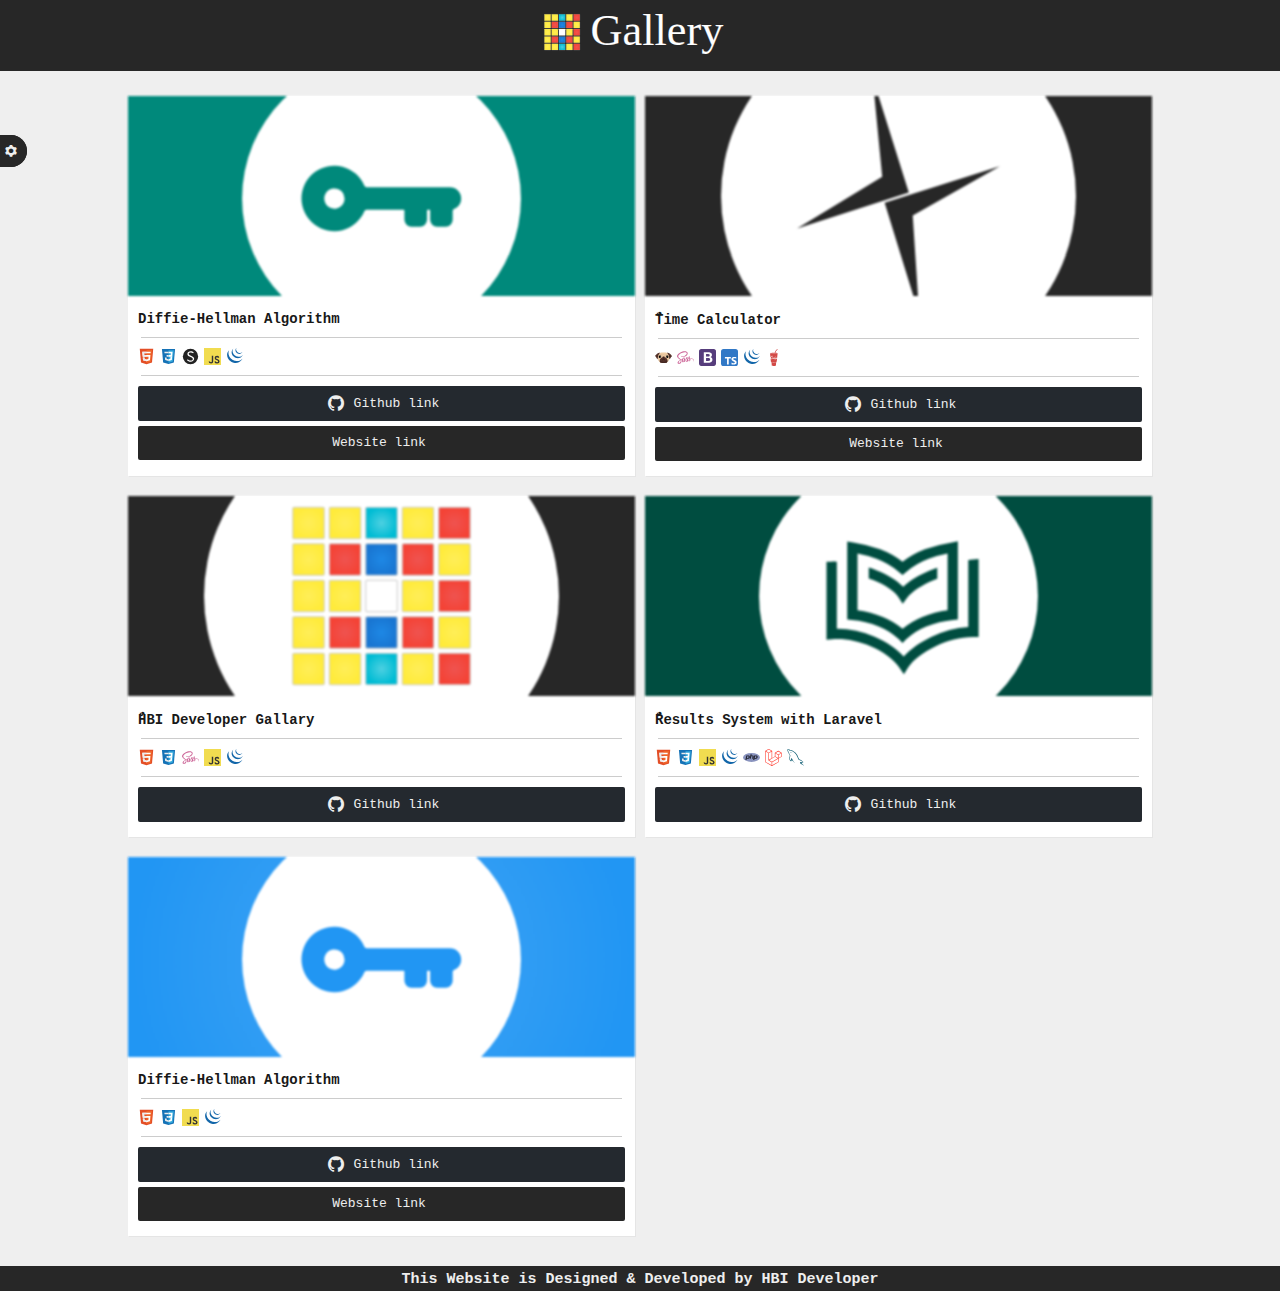
==== commit 9e9d7896: "Changed Shown project & Separate JS Files" ====
--- a/index.html
+++ b/index.html
@@ -94,11 +94,10 @@
 
     <script src="javascripts/libs/jQuery.js"></script>
     <script src="javascripts/variables.js"></script>
-    <script src="javascripts/functions.js"></script>
-    <script src="javascripts/loading.js"></script>
-    <script src="javascripts/selectionBar.js"></script>
-    <script src="javascripts/pagination.js"></script>
-    <script src="javascripts/projectWithoutLinks.js"></script>
-    <script src="javascripts/settings.js"></script>
+    <script src="javascripts/loading.js" type="module"></script>
+    <script src="javascripts/selectionBar.js" type="module"></script>
+    <script src="javascripts/pagination.js" type="module"></script>
+    <script src="javascripts/projectWithoutLinks.js" type="module"></script>
+    <script src="javascripts/settings.js" type="module"></script>
   </body>
 </html>
